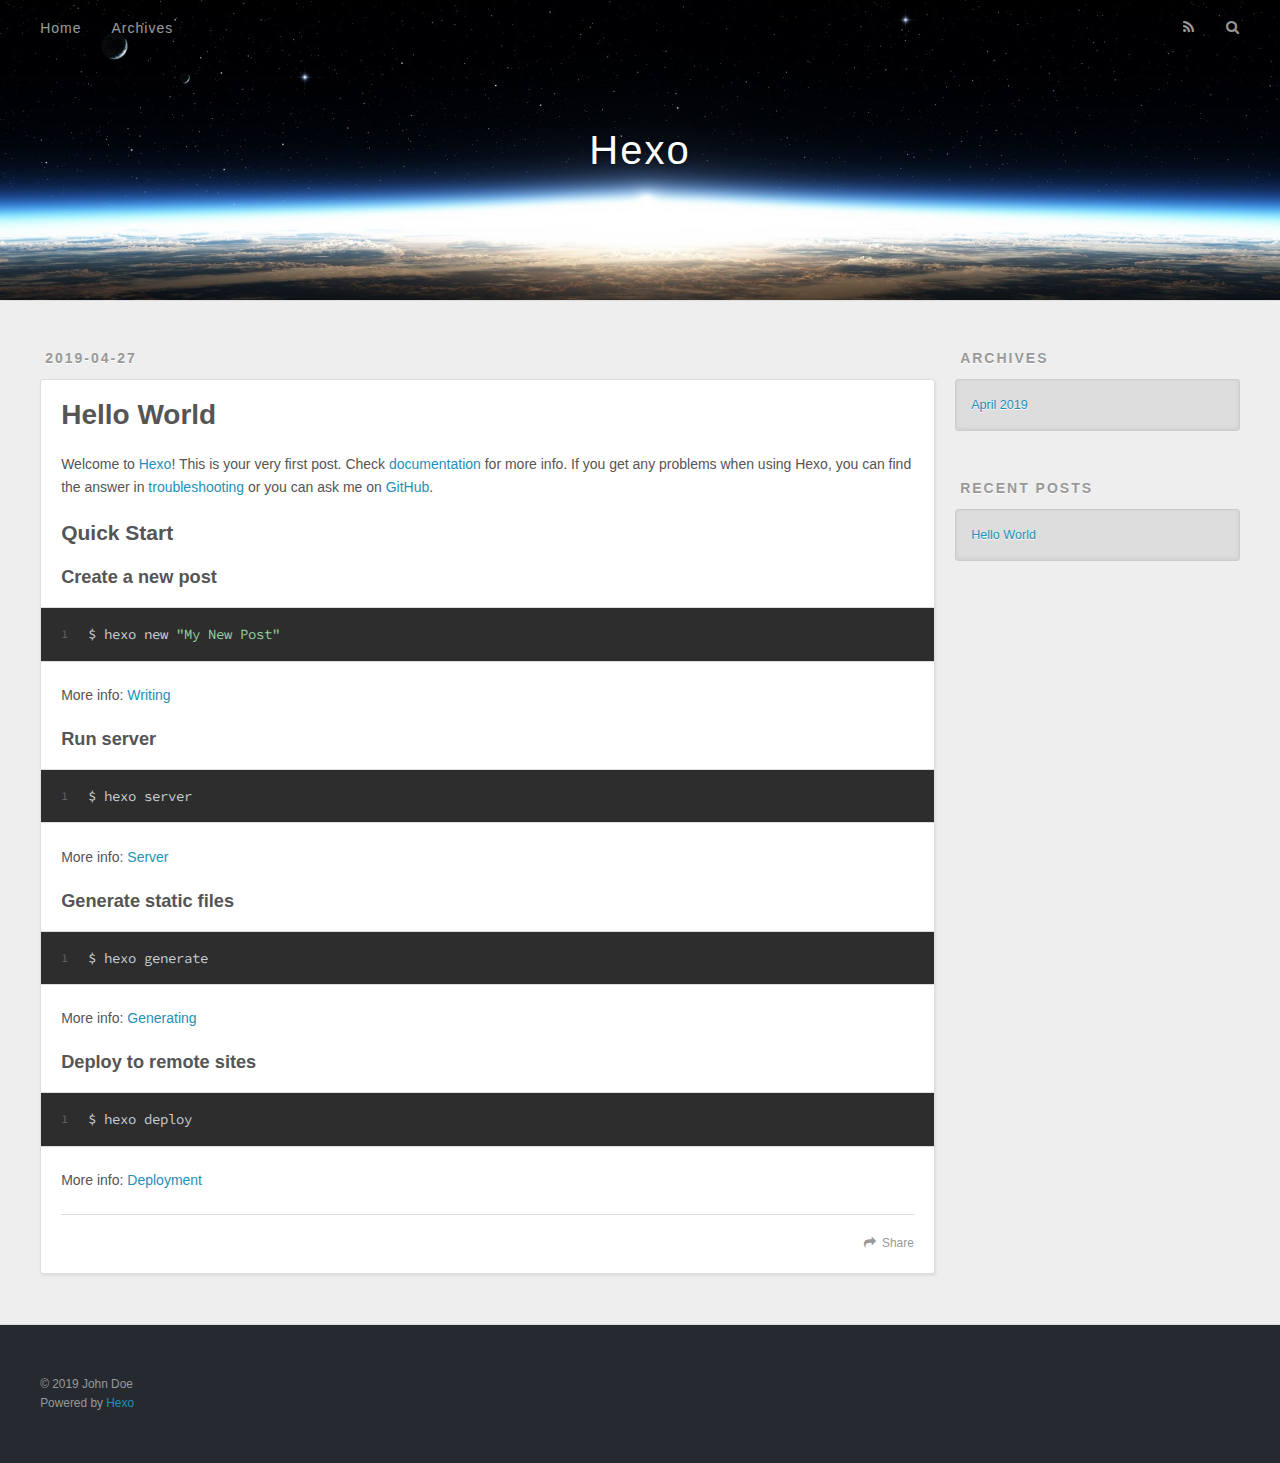
==== index.html @ 2e88bc1f "Site updated: 2019-04-27 20:18:04" ====
<!DOCTYPE html>
<html>
<head><meta name="generator" content="Hexo 3.8.0">
  <meta charset="utf-8">
  

  
  <title>Hexo</title>
  <meta name="viewport" content="width=device-width, initial-scale=1, maximum-scale=1">
  <meta property="og:type" content="website">
<meta property="og:title" content="Hexo">
<meta property="og:url" content="http://yoursite.com/index.html">
<meta property="og:site_name" content="Hexo">
<meta property="og:locale" content="default">
<meta name="twitter:card" content="summary">
<meta name="twitter:title" content="Hexo">
  
    <link rel="alternate" href="/atom.xml" title="Hexo" type="application/atom+xml">
  
  
    <link rel="icon" href="/favicon.png">
  
  
    <link href="//fonts.googleapis.com/css?family=Source+Code+Pro" rel="stylesheet" type="text/css">
  
  <link rel="stylesheet" href="/css/style.css">
</head>
</html>
<body>
  <div id="container">
    <div id="wrap">
      <header id="header">
  <div id="banner"></div>
  <div id="header-outer" class="outer">
    <div id="header-title" class="inner">
      <h1 id="logo-wrap">
        <a href="/" id="logo">Hexo</a>
      </h1>
      
    </div>
    <div id="header-inner" class="inner">
      <nav id="main-nav">
        <a id="main-nav-toggle" class="nav-icon"></a>
        
          <a class="main-nav-link" href="/">Home</a>
        
          <a class="main-nav-link" href="/archives">Archives</a>
        
      </nav>
      <nav id="sub-nav">
        
          <a id="nav-rss-link" class="nav-icon" href="/atom.xml" title="RSS Feed"></a>
        
        <a id="nav-search-btn" class="nav-icon" title="Search"></a>
      </nav>
      <div id="search-form-wrap">
        <form action="//google.com/search" method="get" accept-charset="UTF-8" class="search-form"><input type="search" name="q" class="search-form-input" placeholder="Search"><button type="submit" class="search-form-submit">&#xF002;</button><input type="hidden" name="sitesearch" value="http://yoursite.com"></form>
      </div>
    </div>
  </div>
</header>
      <div class="outer">
        <section id="main">
  
    <article id="post-hello-world" class="article article-type-post" itemscope itemprop="blogPost">
  <div class="article-meta">
    <a href="/2019/04/27/hello-world/" class="article-date">
  <time datetime="2019-04-27T12:04:28.739Z" itemprop="datePublished">2019-04-27</time>
</a>
    
  </div>
  <div class="article-inner">
    
    
      <header class="article-header">
        
  
    <h1 itemprop="name">
      <a class="article-title" href="/2019/04/27/hello-world/">Hello World</a>
    </h1>
  

      </header>
    
    <div class="article-entry" itemprop="articleBody">
      
        <p>Welcome to <a href="https://hexo.io/" target="_blank" rel="noopener">Hexo</a>! This is your very first post. Check <a href="https://hexo.io/docs/" target="_blank" rel="noopener">documentation</a> for more info. If you get any problems when using Hexo, you can find the answer in <a href="https://hexo.io/docs/troubleshooting.html" target="_blank" rel="noopener">troubleshooting</a> or you can ask me on <a href="https://github.com/hexojs/hexo/issues" target="_blank" rel="noopener">GitHub</a>.</p>
<h2 id="Quick-Start"><a href="#Quick-Start" class="headerlink" title="Quick Start"></a>Quick Start</h2><h3 id="Create-a-new-post"><a href="#Create-a-new-post" class="headerlink" title="Create a new post"></a>Create a new post</h3><figure class="highlight bash"><table><tr><td class="gutter"><pre><span class="line">1</span><br></pre></td><td class="code"><pre><span class="line">$ hexo new <span class="string">"My New Post"</span></span><br></pre></td></tr></table></figure>
<p>More info: <a href="https://hexo.io/docs/writing.html" target="_blank" rel="noopener">Writing</a></p>
<h3 id="Run-server"><a href="#Run-server" class="headerlink" title="Run server"></a>Run server</h3><figure class="highlight bash"><table><tr><td class="gutter"><pre><span class="line">1</span><br></pre></td><td class="code"><pre><span class="line">$ hexo server</span><br></pre></td></tr></table></figure>
<p>More info: <a href="https://hexo.io/docs/server.html" target="_blank" rel="noopener">Server</a></p>
<h3 id="Generate-static-files"><a href="#Generate-static-files" class="headerlink" title="Generate static files"></a>Generate static files</h3><figure class="highlight bash"><table><tr><td class="gutter"><pre><span class="line">1</span><br></pre></td><td class="code"><pre><span class="line">$ hexo generate</span><br></pre></td></tr></table></figure>
<p>More info: <a href="https://hexo.io/docs/generating.html" target="_blank" rel="noopener">Generating</a></p>
<h3 id="Deploy-to-remote-sites"><a href="#Deploy-to-remote-sites" class="headerlink" title="Deploy to remote sites"></a>Deploy to remote sites</h3><figure class="highlight bash"><table><tr><td class="gutter"><pre><span class="line">1</span><br></pre></td><td class="code"><pre><span class="line">$ hexo deploy</span><br></pre></td></tr></table></figure>
<p>More info: <a href="https://hexo.io/docs/deployment.html" target="_blank" rel="noopener">Deployment</a></p>

      
    </div>
    <footer class="article-footer">
      <a data-url="http://yoursite.com/2019/04/27/hello-world/" data-id="cjuzh0fea0000w1wby8n3nyfg" class="article-share-link">Share</a>
      
      
    </footer>
  </div>
  
</article>


  


</section>
        
          <aside id="sidebar">
  
    

  
    

  
    
  
    
  <div class="widget-wrap">
    <h3 class="widget-title">Archives</h3>
    <div class="widget">
      <ul class="archive-list"><li class="archive-list-item"><a class="archive-list-link" href="/archives/2019/04/">April 2019</a></li></ul>
    </div>
  </div>


  
    
  <div class="widget-wrap">
    <h3 class="widget-title">Recent Posts</h3>
    <div class="widget">
      <ul>
        
          <li>
            <a href="/2019/04/27/hello-world/">Hello World</a>
          </li>
        
      </ul>
    </div>
  </div>

  
</aside>
        
      </div>
      <footer id="footer">
  
  <div class="outer">
    <div id="footer-info" class="inner">
      &copy; 2019 John Doe<br>
      Powered by <a href="http://hexo.io/" target="_blank">Hexo</a>
    </div>
  </div>
</footer>
    </div>
    <nav id="mobile-nav">
  
    <a href="/" class="mobile-nav-link">Home</a>
  
    <a href="/archives" class="mobile-nav-link">Archives</a>
  
</nav>
    

<script src="//ajax.googleapis.com/ajax/libs/jquery/2.0.3/jquery.min.js"></script>


  <link rel="stylesheet" href="/fancybox/jquery.fancybox.css">
  <script src="/fancybox/jquery.fancybox.pack.js"></script>


<script src="/js/script.js"></script>



  </div>
</body>
</html>
---- css/style.css ----
body {
  width: 100%;
}
body:before,
body:after {
  content: "";
  display: table;
}
body:after {
  clear: both;
}
html,
body,
div,
span,
applet,
object,
iframe,
h1,
h2,
h3,
h4,
h5,
h6,
p,
blockquote,
pre,
a,
abbr,
acronym,
address,
big,
cite,
code,
del,
dfn,
em,
img,
ins,
kbd,
q,
s,
samp,
small,
strike,
strong,
sub,
sup,
tt,
var,
dl,
dt,
dd,
ol,
ul,
li,
fieldset,
form,
label,
legend,
table,
caption,
tbody,
tfoot,
thead,
tr,
th,
td {
  margin: 0;
  padding: 0;
  border: 0;
  outline: 0;
  font-weight: inherit;
  font-style: inherit;
  font-family: inherit;
  font-size: 100%;
  vertical-align: baseline;
}
body {
  line-height: 1;
  color: #000;
  background: #fff;
}
ol,
ul {
  list-style: none;
}
table {
  border-collapse: separate;
  border-spacing: 0;
  vertical-align: middle;
}
caption,
th,
td {
  text-align: left;
  font-weight: normal;
  vertical-align: middle;
}
a img {
  border: none;
}
input,
button {
  margin: 0;
  padding: 0;
}
input::-moz-focus-inner,
button::-moz-focus-inner {
  border: 0;
  padding: 0;
}
@font-face {
  font-family: FontAwesome;
  font-style: normal;
  font-weight: normal;
  src: url("fonts/fontawesome-webfont.eot?v=#4.0.3");
  src: url("fonts/fontawesome-webfont.eot?#iefix&v=#4.0.3") format("embedded-opentype"), url("fonts/fontawesome-webfont.woff?v=#4.0.3") format("woff"), url("fonts/fontawesome-webfont.ttf?v=#4.0.3") format("truetype"), url("fonts/fontawesome-webfont.svg#fontawesomeregular?v=#4.0.3") format("svg");
}
html,
body,
#container {
  height: 100%;
}
body {
  background: #eee;
  font: 14px -apple-system, BlinkMacSystemFont, "Segoe UI", "Roboto", "Oxygen", "Ubuntu", "Cantarell", "Fira Sans", "Droid Sans", "Helvetica Neue", sans-serif;
  -webkit-text-size-adjust: 100%;
}
.outer {
  max-width: 1220px;
  margin: 0 auto;
  padding: 0 20px;
}
.outer:before,
.outer:after {
  content: "";
  display: table;
}
.outer:after {
  clear: both;
}
.inner {
  display: inline;
  float: left;
  width: 98.33333333333333%;
  margin: 0 0.833333333333333%;
}
.left,
.alignleft {
  float: left;
}
.right,
.alignright {
  float: right;
}
.clear {
  clear: both;
}
#container {
  position: relative;
}
.mobile-nav-on {
  overflow: hidden;
}
#wrap {
  height: 100%;
  width: 100%;
  position: absolute;
  top: 0;
  left: 0;
  -webkit-transition: 0.2s ease-out;
  -moz-transition: 0.2s ease-out;
  -ms-transition: 0.2s ease-out;
  transition: 0.2s ease-out;
  z-index: 1;
  background: #eee;
}
.mobile-nav-on #wrap {
  left: 280px;
}
@media screen and (min-width: 768px) {
  #main {
    display: inline;
    float: left;
    width: 73.33333333333333%;
    margin: 0 0.833333333333333%;
  }
}
.article-date,
.article-category-link,
.archive-year,
.widget-title {
  text-decoration: none;
  text-transform: uppercase;
  letter-spacing: 2px;
  color: #999;
  margin-bottom: 1em;
  margin-left: 5px;
  line-height: 1em;
  text-shadow: 0 1px #fff;
  font-weight: bold;
}
.article-inner,
.archive-article-inner {
  background: #fff;
  -webkit-box-shadow: 1px 2px 3px #ddd;
  box-shadow: 1px 2px 3px #ddd;
  border: 1px solid #ddd;
  border-radius: 3px;
}
.article-entry h1,
.widget h1 {
  font-size: 2em;
}
.article-entry h2,
.widget h2 {
  font-size: 1.5em;
}
.article-entry h3,
.widget h3 {
  font-size: 1.3em;
}
.article-entry h4,
.widget h4 {
  font-size: 1.2em;
}
.article-entry h5,
.widget h5 {
  font-size: 1em;
}
.article-entry h6,
.widget h6 {
  font-size: 1em;
  color: #999;
}
.article-entry hr,
.widget hr {
  border: 1px dashed #ddd;
}
.article-entry strong,
.widget strong {
  font-weight: bold;
}
.article-entry em,
.widget em,
.article-entry cite,
.widget cite {
  font-style: italic;
}
.article-entry sup,
.widget sup,
.article-entry sub,
.widget sub {
  font-size: 0.75em;
  line-height: 0;
  position: relative;
  vertical-align: baseline;
}
.article-entry sup,
.widget sup {
  top: -0.5em;
}
.article-entry sub,
.widget sub {
  bottom: -0.2em;
}
.article-entry small,
.widget small {
  font-size: 0.85em;
}
.article-entry acronym,
.widget acronym,
.article-entry abbr,
.widget abbr {
  border-bottom: 1px dotted;
}
.article-entry ul,
.widget ul,
.article-entry ol,
.widget ol,
.article-entry dl,
.widget dl {
  margin: 0 20px;
  line-height: 1.6em;
}
.article-entry ul ul,
.widget ul ul,
.article-entry ol ul,
.widget ol ul,
.article-entry ul ol,
.widget ul ol,
.article-entry ol ol,
.widget ol ol {
  margin-top: 0;
  margin-bottom: 0;
}
.article-entry ul,
.widget ul {
  list-style: disc;
}
.article-entry ol,
.widget ol {
  list-style: decimal;
}
.article-entry dt,
.widget dt {
  font-weight: bold;
}
#header {
  height: 300px;
  position: relative;
  border-bottom: 1px solid #ddd;
}
#header:before,
#header:after {
  content: "";
  position: absolute;
  left: 0;
  right: 0;
  height: 40px;
}
#header:before {
  top: 0;
  background: -webkit-linear-gradient(rgba(0,0,0,0.2), transparent);
  background: -moz-linear-gradient(rgba(0,0,0,0.2), transparent);
  background: -ms-linear-gradient(rgba(0,0,0,0.2), transparent);
  background: linear-gradient(rgba(0,0,0,0.2), transparent);
}
#header:after {
  bottom: 0;
  background: -webkit-linear-gradient(transparent, rgba(0,0,0,0.2));
  background: -moz-linear-gradient(transparent, rgba(0,0,0,0.2));
  background: -ms-linear-gradient(transparent, rgba(0,0,0,0.2));
  background: linear-gradient(transparent, rgba(0,0,0,0.2));
}
#header-outer {
  height: 100%;
  position: relative;
}
#header-inner {
  position: relative;
  overflow: hidden;
}
#banner {
  position: absolute;
  top: 0;
  left: 0;
  width: 100%;
  height: 100%;
  background: url("images/banner.jpg") center #000;
  -webkit-background-size: cover;
  -moz-background-size: cover;
  background-size: cover;
  z-index: -1;
}
#header-title {
  text-align: center;
  height: 40px;
  position: absolute;
  top: 50%;
  left: 0;
  margin-top: -20px;
}
#logo,
#subtitle {
  text-decoration: none;
  color: #fff;
  font-weight: 300;
  text-shadow: 0 1px 4px rgba(0,0,0,0.3);
}
#logo {
  font-size: 40px;
  line-height: 40px;
  letter-spacing: 2px;
}
#subtitle {
  font-size: 16px;
  line-height: 16px;
  letter-spacing: 1px;
}
#subtitle-wrap {
  margin-top: 16px;
}
#main-nav {
  float: left;
  margin-left: -15px;
}
.nav-icon,
.main-nav-link {
  float: left;
  color: #fff;
  opacity: 0.6;
  text-decoration: none;
  text-shadow: 0 1px rgba(0,0,0,0.2);
  -webkit-transition: opacity 0.2s;
  -moz-transition: opacity 0.2s;
  -ms-transition: opacity 0.2s;
  transition: opacity 0.2s;
  display: block;
  padding: 20px 15px;
}
.nav-icon:hover,
.main-nav-link:hover {
  opacity: 1;
}
.nav-icon {
  font-family: FontAwesome;
  text-align: center;
  font-size: 14px;
  width: 14px;
  height: 14px;
  padding: 20px 15px;
  position: relative;
  cursor: pointer;
}
.main-nav-link {
  font-weight: 300;
  letter-spacing: 1px;
}
@media screen and (max-width: 479px) {
  .main-nav-link {
    display: none;
  }
}
#main-nav-toggle {
  display: none;
}
#main-nav-toggle:before {
  content: "\f0c9";
}
@media screen and (max-width: 479px) {
  #main-nav-toggle {
    display: block;
  }
}
#sub-nav {
  float: right;
  margin-right: -15px;
}
#nav-rss-link:before {
  content: "\f09e";
}
#nav-search-btn:before {
  content: "\f002";
}
#search-form-wrap {
  position: absolute;
  top: 15px;
  width: 150px;
  height: 30px;
  right: -150px;
  opacity: 0;
  -webkit-transition: 0.2s ease-out;
  -moz-transition: 0.2s ease-out;
  -ms-transition: 0.2s ease-out;
  transition: 0.2s ease-out;
}
#search-form-wrap.on {
  opacity: 1;
  right: 0;
}
@media screen and (max-width: 479px) {
  #search-form-wrap {
    width: 100%;
    right: -100%;
  }
}
.search-form {
  position: absolute;
  top: 0;
  left: 0;
  right: 0;
  background: #fff;
  padding: 5px 15px;
  border-radius: 15px;
  -webkit-box-shadow: 0 0 10px rgba(0,0,0,0.3);
  box-shadow: 0 0 10px rgba(0,0,0,0.3);
}
.search-form-input {
  border: none;
  background: none;
  color: #555;
  width: 100%;
  font: 13px -apple-system, BlinkMacSystemFont, "Segoe UI", "Roboto", "Oxygen", "Ubuntu", "Cantarell", "Fira Sans", "Droid Sans", "Helvetica Neue", sans-serif;
  outline: none;
}
.search-form-input::-webkit-search-results-decoration,
.search-form-input::-webkit-search-cancel-button {
  -webkit-appearance: none;
}
.search-form-submit {
  position: absolute;
  top: 50%;
  right: 10px;
  margin-top: -7px;
  font: 13px FontAwesome;
  border: none;
  background: none;
  color: #bbb;
  cursor: pointer;
}
.search-form-submit:hover,
.search-form-submit:focus {
  color: #777;
}
.article {
  margin: 50px 0;
}
.article-inner {
  overflow: hidden;
}
.article-meta:before,
.article-meta:after {
  content: "";
  display: table;
}
.article-meta:after {
  clear: both;
}
.article-date {
  float: left;
}
.article-category {
  float: left;
  line-height: 1em;
  color: #ccc;
  text-shadow: 0 1px #fff;
  margin-left: 8px;
}
.article-category:before {
  content: "\2022";
}
.article-category-link {
  margin: 0 12px 1em;
}
.article-header {
  padding: 20px 20px 0;
}
.article-title {
  text-decoration: none;
  font-size: 2em;
  font-weight: bold;
  color: #555;
  line-height: 1.1em;
  -webkit-transition: color 0.2s;
  -moz-transition: color 0.2s;
  -ms-transition: color 0.2s;
  transition: color 0.2s;
}
a.article-title:hover {
  color: #258fb8;
}
.article-entry {
  color: #555;
  padding: 0 20px;
}
.article-entry:before,
.article-entry:after {
  content: "";
  display: table;
}
.article-entry:after {
  clear: both;
}
.article-entry p,
.article-entry table {
  line-height: 1.6em;
  margin: 1.6em 0;
}
.article-entry h1,
.article-entry h2,
.article-entry h3,
.article-entry h4,
.article-entry h5,
.article-entry h6 {
  font-weight: bold;
}
.article-entry h1,
.article-entry h2,
.article-entry h3,
.article-entry h4,
.article-entry h5,
.article-entry h6 {
  line-height: 1.1em;
  margin: 1.1em 0;
}
.article-entry a {
  color: #258fb8;
  text-decoration: none;
}
.article-entry a:hover {
  text-decoration: underline;
}
.article-entry ul,
.article-entry ol,
.article-entry dl {
  margin-top: 1.6em;
  margin-bottom: 1.6em;
}
.article-entry img,
.article-entry video {
  max-width: 100%;
  height: auto;
  display: block;
  margin: auto;
}
.article-entry iframe {
  border: none;
}
.article-entry table {
  width: 100%;
  border-collapse: collapse;
  border-spacing: 0;
}
.article-entry th {
  font-weight: bold;
  border-bottom: 3px solid #ddd;
  padding-bottom: 0.5em;
}
.article-entry td {
  border-bottom: 1px solid #ddd;
  padding: 10px 0;
}
.article-entry blockquote {
  font-family: Georgia, "Times New Roman", serif;
  font-size: 1.4em;
  margin: 1.6em 20px;
  text-align: center;
}
.article-entry blockquote footer {
  font-size: 14px;
  margin: 1.6em 0;
  font-family: -apple-system, BlinkMacSystemFont, "Segoe UI", "Roboto", "Oxygen", "Ubuntu", "Cantarell", "Fira Sans", "Droid Sans", "Helvetica Neue", sans-serif;
}
.article-entry blockquote footer cite:before {
  content: "—";
  padding: 0 0.5em;
}
.article-entry .pullquote {
  text-align: left;
  width: 45%;
  margin: 0;
}
.article-entry .pullquote.left {
  margin-left: 0.5em;
  margin-right: 1em;
}
.article-entry .pullquote.right {
  margin-right: 0.5em;
  margin-left: 1em;
}
.article-entry .caption {
  color: #999;
  display: block;
  font-size: 0.9em;
  margin-top: 0.5em;
  position: relative;
  text-align: center;
}
.article-entry .video-container {
  position: relative;
  padding-top: 56.25%;
  height: 0;
  overflow: hidden;
}
.article-entry .video-container iframe,
.article-entry .video-container object,
.article-entry .video-container embed {
  position: absolute;
  top: 0;
  left: 0;
  width: 100%;
  height: 100%;
  margin-top: 0;
}
.article-more-link a {
  display: inline-block;
  line-height: 1em;
  padding: 6px 15px;
  border-radius: 15px;
  background: #eee;
  color: #999;
  text-shadow: 0 1px #fff;
  text-decoration: none;
}
.article-more-link a:hover {
  background: #258fb8;
  color: #fff;
  text-decoration: none;
  text-shadow: 0 1px #1e7293;
}
.article-footer {
  font-size: 0.85em;
  line-height: 1.6em;
  border-top: 1px solid #ddd;
  padding-top: 1.6em;
  margin: 0 20px 20px;
}
.article-footer:before,
.article-footer:after {
  content: "";
  display: table;
}
.article-footer:after {
  clear: both;
}
.article-footer a {
  color: #999;
  text-decoration: none;
}
.article-footer a:hover {
  color: #555;
}
.article-tag-list-item {
  float: left;
  margin-right: 10px;
}
.article-tag-list-link:before {
  content: "#";
}
.article-comment-link {
  float: right;
}
.article-comment-link:before {
  content: "\f075";
  font-family: FontAwesome;
  padding-right: 8px;
}
.article-share-link {
  cursor: pointer;
  float: right;
  margin-left: 20px;
}
.article-share-link:before {
  content: "\f064";
  font-family: FontAwesome;
  padding-right: 6px;
}
#article-nav {
  position: relative;
}
#article-nav:before,
#article-nav:after {
  content: "";
  display: table;
}
#article-nav:after {
  clear: both;
}
@media screen and (min-width: 768px) {
  #article-nav {
    margin: 50px 0;
  }
  #article-nav:before {
    width: 8px;
    height: 8px;
    position: absolute;
    top: 50%;
    left: 50%;
    margin-top: -4px;
    margin-left: -4px;
    content: "";
    border-radius: 50%;
    background: #ddd;
    -webkit-box-shadow: 0 1px 2px #fff;
    box-shadow: 0 1px 2px #fff;
  }
}
.article-nav-link-wrap {
  text-decoration: none;
  text-shadow: 0 1px #fff;
  color: #999;
  -webkit-box-sizing: border-box;
  -moz-box-sizing: border-box;
  box-sizing: border-box;
  margin-top: 50px;
  text-align: center;
  display: block;
}
.article-nav-link-wrap:hover {
  color: #555;
}
@media screen and (min-width: 768px) {
  .article-nav-link-wrap {
    width: 50%;
    margin-top: 0;
  }
}
@media screen and (min-width: 768px) {
  #article-nav-newer {
    float: left;
    text-align: right;
    padding-right: 20px;
  }
}
@media screen and (min-width: 768px) {
  #article-nav-older {
    float: right;
    text-align: left;
    padding-left: 20px;
  }
}
.article-nav-caption {
  text-transform: uppercase;
  letter-spacing: 2px;
  color: #ddd;
  line-height: 1em;
  font-weight: bold;
}
#article-nav-newer .article-nav-caption {
  margin-right: -2px;
}
.article-nav-title {
  font-size: 0.85em;
  line-height: 1.6em;
  margin-top: 0.5em;
}
.article-share-box {
  position: absolute;
  display: none;
  background: #fff;
  -webkit-box-shadow: 1px 2px 10px rgba(0,0,0,0.2);
  box-shadow: 1px 2px 10px rgba(0,0,0,0.2);
  border-radius: 3px;
  margin-left: -145px;
  overflow: hidden;
  z-index: 1;
}
.article-share-box.on {
  display: block;
}
.article-share-input {
  width: 100%;
  background: none;
  -webkit-box-sizing: border-box;
  -moz-box-sizing: border-box;
  box-sizing: border-box;
  font: 14px -apple-system, BlinkMacSystemFont, "Segoe UI", "Roboto", "Oxygen", "Ubuntu", "Cantarell", "Fira Sans", "Droid Sans", "Helvetica Neue", sans-serif;
  padding: 0 15px;
  color: #555;
  outline: none;
  border: 1px solid #ddd;
  border-radius: 3px 3px 0 0;
  height: 36px;
  line-height: 36px;
}
.article-share-links {
  background: #eee;
}
.article-share-links:before,
.article-share-links:after {
  content: "";
  display: table;
}
.article-share-links:after {
  clear: both;
}
.article-share-twitter,
.article-share-facebook,
.article-share-pinterest,
.article-share-google {
  width: 50px;
  height: 36px;
  display: block;
  float: left;
  position: relative;
  color: #999;
  text-shadow: 0 1px #fff;
}
.article-share-twitter:before,
.article-share-facebook:before,
.article-share-pinterest:before,
.article-share-google:before {
  font-size: 20px;
  font-family: FontAwesome;
  width: 20px;
  height: 20px;
  position: absolute;
  top: 50%;
  left: 50%;
  margin-top: -10px;
  margin-left: -10px;
  text-align: center;
}
.article-share-twitter:hover,
.article-share-facebook:hover,
.article-share-pinterest:hover,
.article-share-google:hover {
  color: #fff;
}
.article-share-twitter:before {
  content: "\f099";
}
.article-share-twitter:hover {
  background: #00aced;
  text-shadow: 0 1px #008abe;
}
.article-share-facebook:before {
  content: "\f09a";
}
.article-share-facebook:hover {
  background: #3b5998;
  text-shadow: 0 1px #2f477a;
}
.article-share-pinterest:before {
  content: "\f0d2";
}
.article-share-pinterest:hover {
  background: #cb2027;
  text-shadow: 0 1px #a21a1f;
}
.article-share-google:before {
  content: "\f0d5";
}
.article-share-google:hover {
  background: #dd4b39;
  text-shadow: 0 1px #be3221;
}
.article-gallery {
  background: #000;
  position: relative;
}
.article-gallery-photos {
  position: relative;
  overflow: hidden;
}
.article-gallery-img {
  display: none;
  max-width: 100%;
}
.article-gallery-img:first-child {
  display: block;
}
.article-gallery-img.loaded {
  position: absolute;
  display: block;
}
.article-gallery-img img {
  display: block;
  max-width: 100%;
  margin: 0 auto;
}
#comments {
  background: #fff;
  -webkit-box-shadow: 1px 2px 3px #ddd;
  box-shadow: 1px 2px 3px #ddd;
  padding: 20px;
  border: 1px solid #ddd;
  border-radius: 3px;
  margin: 50px 0;
}
#comments a {
  color: #258fb8;
}
.archives-wrap {
  margin: 50px 0;
}
.archives:before,
.archives:after {
  content: "";
  display: table;
}
.archives:after {
  clear: both;
}
.archive-year-wrap {
  margin-bottom: 1em;
}
.archives {
  -webkit-column-gap: 10px;
  -moz-column-gap: 10px;
  column-gap: 10px;
}
@media screen and (min-width: 480px) and (max-width: 767px) {
  .archives {
    -webkit-column-count: 2;
    -moz-column-count: 2;
    column-count: 2;
  }
}
@media screen and (min-width: 768px) {
  .archives {
    -webkit-column-count: 3;
    -moz-column-count: 3;
    column-count: 3;
  }
}
.archive-article {
  -webkit-column-break-inside: avoid;
  page-break-inside: avoid;
  overflow: hidden;
  break-inside: avoid-column;
}
.archive-article-inner {
  padding: 10px;
  margin-bottom: 15px;
}
.archive-article-title {
  text-decoration: none;
  font-weight: bold;
  color: #555;
  -webkit-transition: color 0.2s;
  -moz-transition: color 0.2s;
  -ms-transition: color 0.2s;
  transition: color 0.2s;
  line-height: 1.6em;
}
.archive-article-title:hover {
  color: #258fb8;
}
.archive-article-footer {
  margin-top: 1em;
}
.archive-article-date {
  color: #999;
  text-decoration: none;
  font-size: 0.85em;
  line-height: 1em;
  margin-bottom: 0.5em;
  display: block;
}
#page-nav {
  margin: 50px auto;
  background: #fff;
  -webkit-box-shadow: 1px 2px 3px #ddd;
  box-shadow: 1px 2px 3px #ddd;
  border: 1px solid #ddd;
  border-radius: 3px;
  text-align: center;
  color: #999;
  overflow: hidden;
}
#page-nav:before,
#page-nav:after {
  content: "";
  display: table;
}
#page-nav:after {
  clear: both;
}
#page-nav a,
#page-nav span {
  padding: 10px 20px;
  line-height: 1;
  height: 2ex;
}
#page-nav a {
  color: #999;
  text-decoration: none;
}
#page-nav a:hover {
  background: #999;
  color: #fff;
}
#page-nav .prev {
  float: left;
}
#page-nav .next {
  float: right;
}
#page-nav .page-number {
  display: inline-block;
}
@media screen and (max-width: 479px) {
  #page-nav .page-number {
    display: none;
  }
}
#page-nav .current {
  color: #555;
  font-weight: bold;
}
#page-nav .space {
  color: #ddd;
}
#footer {
  background: #262a30;
  padding: 50px 0;
  border-top: 1px solid #ddd;
  color: #999;
}
#footer a {
  color: #258fb8;
  text-decoration: none;
}
#footer a:hover {
  text-decoration: underline;
}
#footer-info {
  line-height: 1.6em;
  font-size: 0.85em;
}
.article-entry pre,
.article-entry .highlight {
  background: #2d2d2d;
  margin: 0 -20px;
  padding: 15px 20px;
  border-style: solid;
  border-color: #ddd;
  border-width: 1px 0;
  overflow: auto;
  color: #ccc;
  line-height: 22.400000000000002px;
}
.article-entry .highlight .gutter pre,
.article-entry .gist .gist-file .gist-data .line-numbers {
  color: #666;
  font-size: 0.85em;
}
.article-entry pre,
.article-entry code {
  font-family: "Source Code Pro", Consolas, Monaco, Menlo, Consolas, monospace;
}
.article-entry code {
  background: #eee;
  text-shadow: 0 1px #fff;
  padding: 0 0.3em;
}
.article-entry pre code {
  background: none;
  text-shadow: none;
  padding: 0;
}
.article-entry .highlight pre {
  border: none;
  margin: 0;
  padding: 0;
}
.article-entry .highlight table {
  margin: 0;
  width: auto;
}
.article-entry .highlight td {
  border: none;
  padding: 0;
}
.article-entry .highlight figcaption {
  font-size: 0.85em;
  color: #999;
  line-height: 1em;
  margin-bottom: 1em;
}
.article-entry .highlight figcaption:before,
.article-entry .highlight figcaption:after {
  content: "";
  display: table;
}
.article-entry .highlight figcaption:after {
  clear: both;
}
.article-entry .highlight figcaption a {
  float: right;
}
.article-entry .highlight .gutter pre {
  text-align: right;
  padding-right: 20px;
}
.article-entry .highlight .line {
  height: 22.400000000000002px;
}
.article-entry .highlight .line.marked {
  background: #515151;
}
.article-entry .gist {
  margin: 0 -20px;
  border-style: solid;
  border-color: #ddd;
  border-width: 1px 0;
  background: #2d2d2d;
  padding: 15px 20px 15px 0;
}
.article-entry .gist .gist-file {
  border: none;
  font-family: "Source Code Pro", Consolas, Monaco, Menlo, Consolas, monospace;
  margin: 0;
}
.article-entry .gist .gist-file .gist-data {
  background: none;
  border: none;
}
.article-entry .gist .gist-file .gist-data .line-numbers {
  background: none;
  border: none;
  padding: 0 20px 0 0;
}
.article-entry .gist .gist-file .gist-data .line-data {
  padding: 0 !important;
}
.article-entry .gist .gist-file .highlight {
  margin: 0;
  padding: 0;
  border: none;
}
.article-entry .gist .gist-file .gist-meta {
  background: #2d2d2d;
  color: #999;
  font: 0.85em -apple-system, BlinkMacSystemFont, "Segoe UI", "Roboto", "Oxygen", "Ubuntu", "Cantarell", "Fira Sans", "Droid Sans", "Helvetica Neue", sans-serif;
  text-shadow: 0 0;
  padding: 0;
  margin-top: 1em;
  margin-left: 20px;
}
.article-entry .gist .gist-file .gist-meta a {
  color: #258fb8;
  font-weight: normal;
}
.article-entry .gist .gist-file .gist-meta a:hover {
  text-decoration: underline;
}
pre .comment,
pre .title {
  color: #999;
}
pre .variable,
pre .attribute,
pre .tag,
pre .regexp,
pre .ruby .constant,
pre .xml .tag .title,
pre .xml .pi,
pre .xml .doctype,
pre .html .doctype,
pre .css .id,
pre .css .class,
pre .css .pseudo {
  color: #f2777a;
}
pre .number,
pre .preprocessor,
pre .built_in,
pre .literal,
pre .params,
pre .constant {
  color: #f99157;
}
pre .class,
pre .ruby .class .title,
pre .css .rules .attribute {
  color: #9c9;
}
pre .string,
pre .value,
pre .inheritance,
pre .header,
pre .ruby .symbol,
pre .xml .cdata {
  color: #9c9;
}
pre .css .hexcolor {
  color: #6cc;
}
pre .function,
pre .python .decorator,
pre .python .title,
pre .ruby .function .title,
pre .ruby .title .keyword,
pre .perl .sub,
pre .javascript .title,
pre .coffeescript .title {
  color: #69c;
}
pre .keyword,
pre .javascript .function {
  color: #c9c;
}
@media screen and (max-width: 479px) {
  #mobile-nav {
    position: absolute;
    top: 0;
    left: 0;
    width: 280px;
    height: 100%;
    background: #191919;
    border-right: 1px solid #fff;
  }
}
@media screen and (max-width: 479px) {
  .mobile-nav-link {
    display: block;
    color: #999;
    text-decoration: none;
    padding: 15px 20px;
    font-weight: bold;
  }
  .mobile-nav-link:hover {
    color: #fff;
  }
}
@media screen and (min-width: 768px) {
  #sidebar {
    display: inline;
    float: left;
    width: 23.333333333333332%;
    margin: 0 0.833333333333333%;
  }
}
.widget-wrap {
  margin: 50px 0;
}
.widget {
  color: #777;
  text-shadow: 0 1px #fff;
  background: #ddd;
  -webkit-box-shadow: 0 -1px 4px #ccc inset;
  box-shadow: 0 -1px 4px #ccc inset;
  border: 1px solid #ccc;
  padding: 15px;
  border-radius: 3px;
}
.widget a {
  color: #258fb8;
  text-decoration: none;
}
.widget a:hover {
  text-decoration: underline;
}
.widget ul ul,
.widget ol ul,
.widget dl ul,
.widget ul ol,
.widget ol ol,
.widget dl ol,
.widget ul dl,
.widget ol dl,
.widget dl dl {
  margin-left: 15px;
  list-style: disc;
}
.widget {
  line-height: 1.6em;
  word-wrap: break-word;
  font-size: 0.9em;
}
.widget ul,
.widget ol {
  list-style: none;
  margin: 0;
}
.widget ul ul,
.widget ol ul,
.widget ul ol,
.widget ol ol {
  margin: 0 20px;
}
.widget ul ul,
.widget ol ul {
  list-style: disc;
}
.widget ul ol,
.widget ol ol {
  list-style: decimal;
}
.category-list-count,
.tag-list-count,
.archive-list-count {
  padding-left: 5px;
  color: #999;
  font-size: 0.85em;
}
.category-list-count:before,
.tag-list-count:before,
.archive-list-count:before {
  content: "(";
}
.category-list-count:after,
.tag-list-count:after,
.archive-list-count:after {
  content: ")";
}
.tagcloud a {
  margin-right: 5px;
  display: inline-block;
}
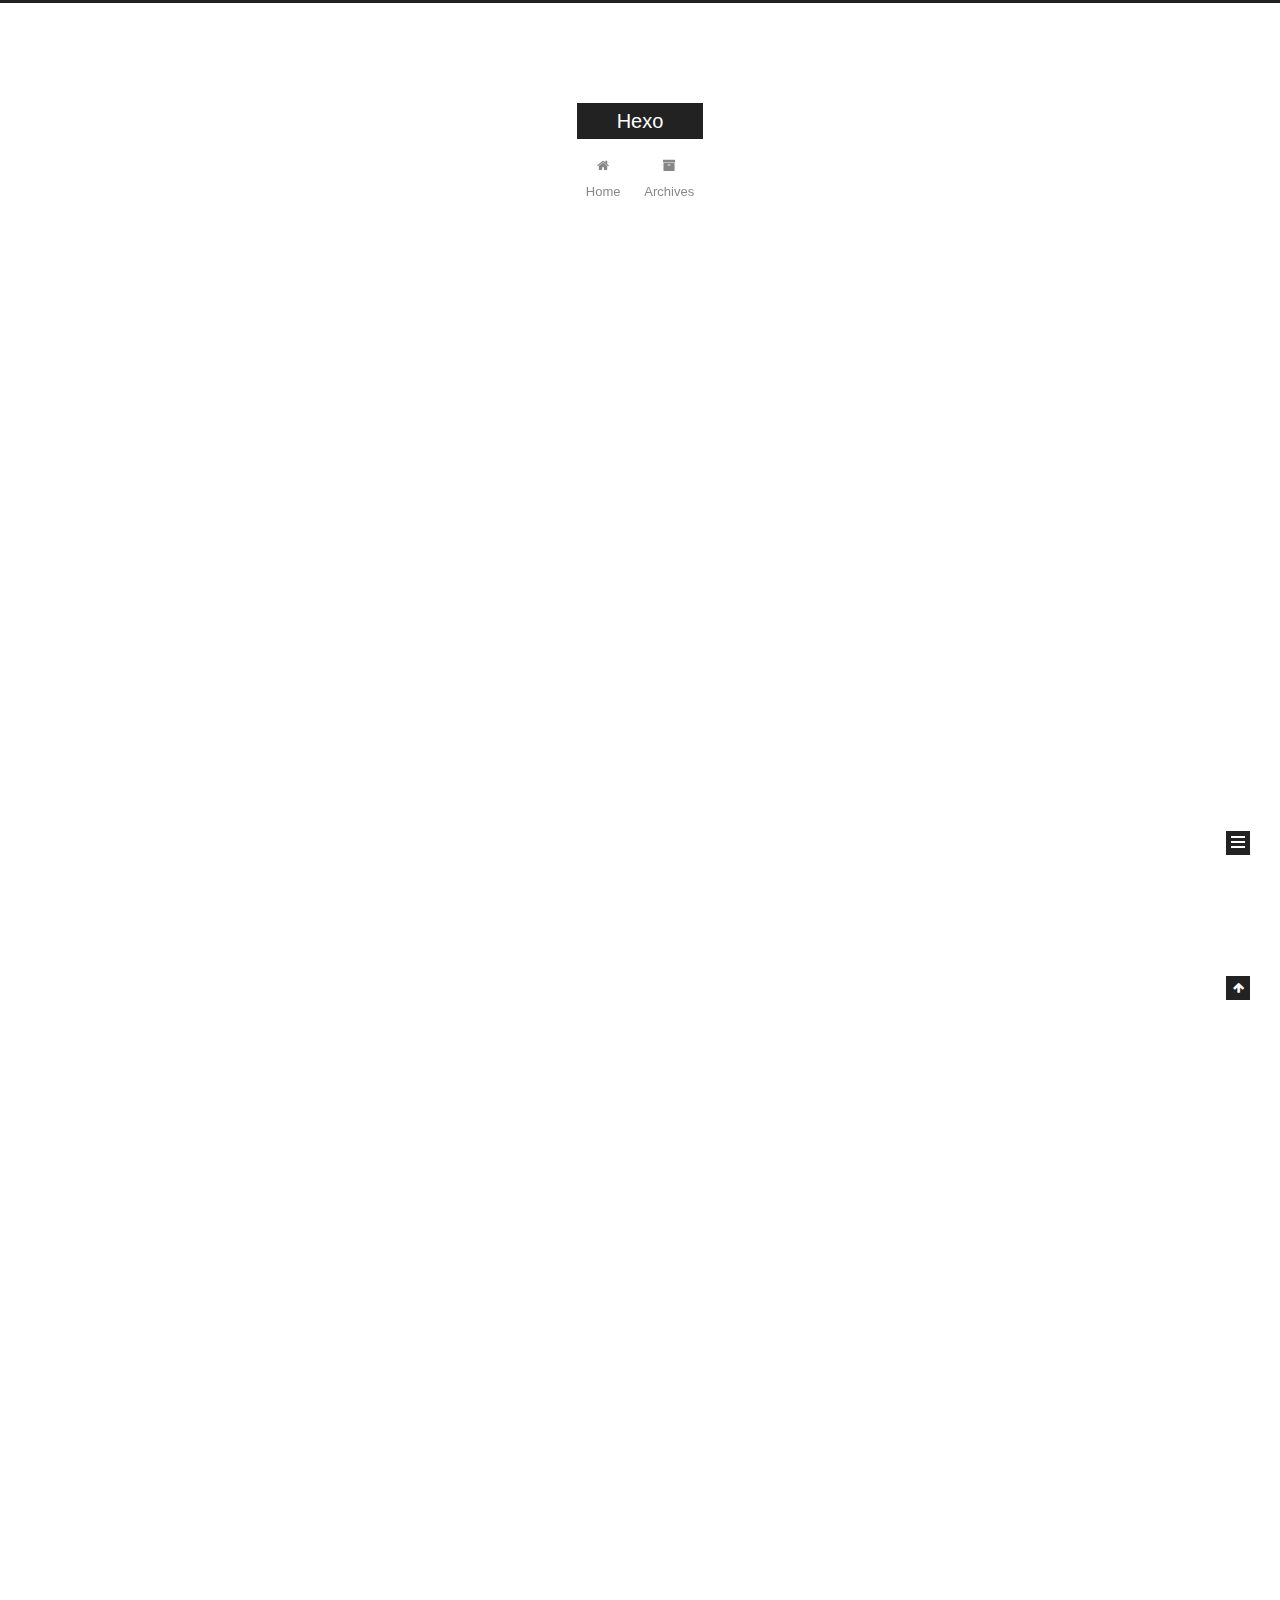
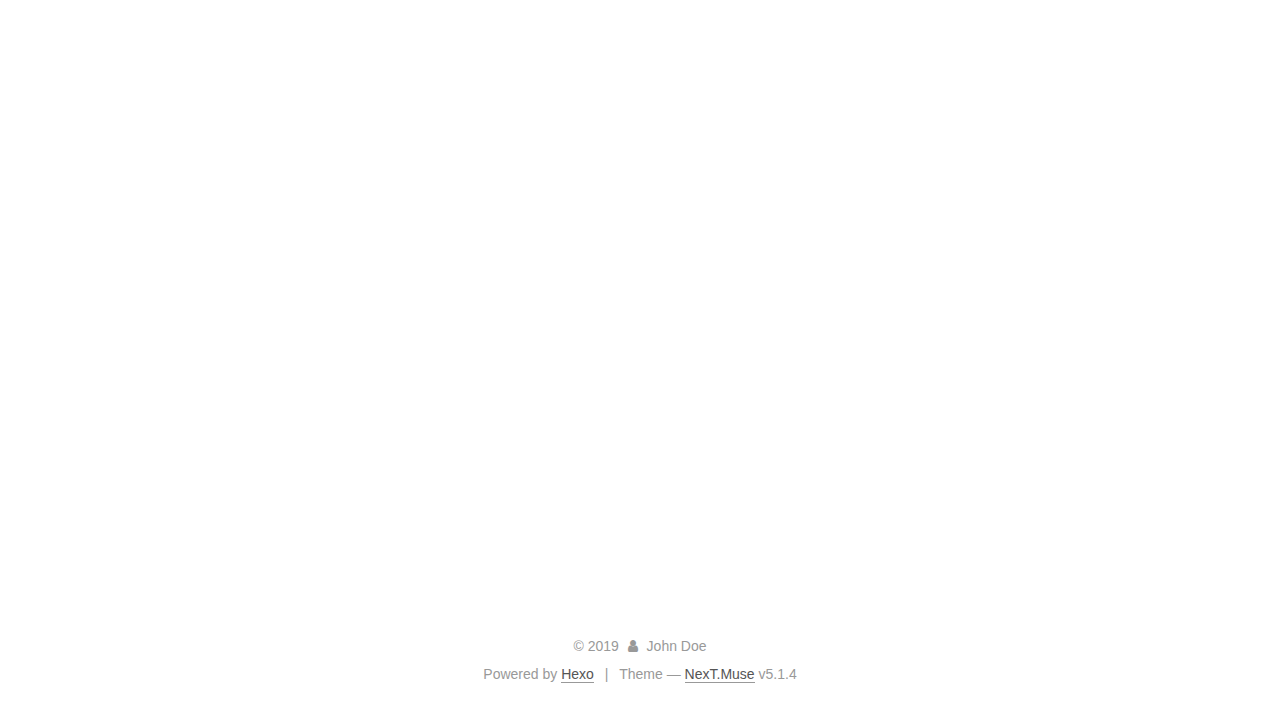
==== commit a193c3af: "Site updated: 2019-04-27 21:46:40" ====
--- a/index.html
+++ b/index.html
@@ -1,90 +1,438 @@
 <!DOCTYPE html>
-<html>
+
+
+
+  
+
+
+<html class="theme-next muse use-motion" lang>
 <head><meta name="generator" content="Hexo 3.8.0">
-  <meta charset="utf-8">
-  
-
-  
-  <title>Hexo</title>
-  <meta name="viewport" content="width=device-width, initial-scale=1, maximum-scale=1">
-  <meta property="og:type" content="website">
+  <meta charset="UTF-8">
+<meta http-equiv="X-UA-Compatible" content="IE=edge">
+<meta name="viewport" content="width=device-width, initial-scale=1, maximum-scale=1">
+<meta name="theme-color" content="#222">
+
+
+
+
+
+
+
+
+
+<meta http-equiv="Cache-Control" content="no-transform">
+<meta http-equiv="Cache-Control" content="no-siteapp">
+
+
+
+
+
+
+
+
+
+
+
+
+
+
+
+
+  
+  
+  <link href="/lib/fancybox/source/jquery.fancybox.css?v=2.1.5" rel="stylesheet" type="text/css">
+
+
+
+
+
+
+
+<link href="/lib/font-awesome/css/font-awesome.min.css?v=4.6.2" rel="stylesheet" type="text/css">
+
+<link href="/css/main.css?v=5.1.4" rel="stylesheet" type="text/css">
+
+
+  <link rel="apple-touch-icon" sizes="180x180" href="/images/apple-touch-icon-next.png?v=5.1.4">
+
+
+  <link rel="icon" type="image/png" sizes="32x32" href="/images/favicon-32x32-next.png?v=5.1.4">
+
+
+  <link rel="icon" type="image/png" sizes="16x16" href="/images/favicon-16x16-next.png?v=5.1.4">
+
+
+  <link rel="mask-icon" href="/images/logo.svg?v=5.1.4" color="#222">
+
+
+
+
+
+  <meta name="keywords" content="Hexo, NexT">
+
+
+
+
+
+
+
+
+
+
+<meta property="og:type" content="website">
 <meta property="og:title" content="Hexo">
 <meta property="og:url" content="http://yoursite.com/index.html">
 <meta property="og:site_name" content="Hexo">
 <meta property="og:locale" content="default">
 <meta name="twitter:card" content="summary">
 <meta name="twitter:title" content="Hexo">
-  
-    <link rel="alternate" href="/atom.xml" title="Hexo" type="application/atom+xml">
-  
-  
-    <link rel="icon" href="/favicon.png">
-  
-  
-    <link href="//fonts.googleapis.com/css?family=Source+Code+Pro" rel="stylesheet" type="text/css">
-  
-  <link rel="stylesheet" href="/css/style.css">
+
+
+
+<script type="text/javascript" id="hexo.configurations">
+  var NexT = window.NexT || {};
+  var CONFIG = {
+    root: '/',
+    scheme: 'Muse',
+    version: '5.1.4',
+    sidebar: {"position":"left","display":"post","offset":12,"b2t":false,"scrollpercent":false,"onmobile":false},
+    fancybox: true,
+    tabs: true,
+    motion: {"enable":true,"async":false,"transition":{"post_block":"fadeIn","post_header":"slideDownIn","post_body":"slideDownIn","coll_header":"slideLeftIn","sidebar":"slideUpIn"}},
+    duoshuo: {
+      userId: '0',
+      author: 'Author'
+    },
+    algolia: {
+      applicationID: '',
+      apiKey: '',
+      indexName: '',
+      hits: {"per_page":10},
+      labels: {"input_placeholder":"Search for Posts","hits_empty":"We didn't find any results for the search: ${query}","hits_stats":"${hits} results found in ${time} ms"}
+    }
+  };
+</script>
+
+
+
+  <link rel="canonical" href="http://yoursite.com/">
+
+
+
+
+
+  <title>Hexo</title>
+  
+
+
+
+
+
+
+
+
 </head>
-</html>
-<body>
-  <div id="container">
-    <div id="wrap">
-      <header id="header">
-  <div id="banner"></div>
-  <div id="header-outer" class="outer">
-    <div id="header-title" class="inner">
-      <h1 id="logo-wrap">
-        <a href="/" id="logo">Hexo</a>
-      </h1>
-      
+
+<body itemscope itemtype="http://schema.org/WebPage" lang="default">
+
+  
+  
+    
+  
+
+  <div class="container sidebar-position-left 
+  page-home">
+    <div class="headband"></div>
+
+    <header id="header" class="header" itemscope itemtype="http://schema.org/WPHeader">
+      <div class="header-inner"><div class="site-brand-wrapper">
+  <div class="site-meta ">
+    
+
+    <div class="custom-logo-site-title">
+      <a href="/" class="brand" rel="start">
+        <span class="logo-line-before"><i></i></span>
+        <span class="site-title">Hexo</span>
+        <span class="logo-line-after"><i></i></span>
+      </a>
     </div>
-    <div id="header-inner" class="inner">
-      <nav id="main-nav">
-        <a id="main-nav-toggle" class="nav-icon"></a>
-        
-          <a class="main-nav-link" href="/">Home</a>
-        
-          <a class="main-nav-link" href="/archives">Archives</a>
-        
-      </nav>
-      <nav id="sub-nav">
-        
-          <a id="nav-rss-link" class="nav-icon" href="/atom.xml" title="RSS Feed"></a>
-        
-        <a id="nav-search-btn" class="nav-icon" title="Search"></a>
-      </nav>
-      <div id="search-form-wrap">
-        <form action="//google.com/search" method="get" accept-charset="UTF-8" class="search-form"><input type="search" name="q" class="search-form-input" placeholder="Search"><button type="submit" class="search-form-submit">&#xF002;</button><input type="hidden" name="sitesearch" value="http://yoursite.com"></form>
-      </div>
+      
+        <p class="site-subtitle"></p>
+      
+  </div>
+
+  <div class="site-nav-toggle">
+    <button>
+      <span class="btn-bar"></span>
+      <span class="btn-bar"></span>
+      <span class="btn-bar"></span>
+    </button>
+  </div>
+</div>
+
+<nav class="site-nav">
+  
+
+  
+    <ul id="menu" class="menu">
+      
+        
+        <li class="menu-item menu-item-home">
+          <a href="/" rel="section">
+            
+              <i class="menu-item-icon fa fa-fw fa-home"></i> <br>
+            
+            Home
+          </a>
+        </li>
+      
+        
+        <li class="menu-item menu-item-archives">
+          <a href="/archives/" rel="section">
+            
+              <i class="menu-item-icon fa fa-fw fa-archive"></i> <br>
+            
+            Archives
+          </a>
+        </li>
+      
+
+      
+    </ul>
+  
+
+  
+</nav>
+
+
+
+ </div>
+    </header>
+
+    <main id="main" class="main">
+      <div class="main-inner">
+        <div class="content-wrap">
+          <div id="content" class="content">
+            
+  <section id="posts" class="posts-expand">
+    
+      
+
+  
+
+  
+  
+  
+
+  <article class="post post-type-normal" itemscope itemtype="http://schema.org/Article">
+  
+  
+  
+  <div class="post-block">
+    <link itemprop="mainEntityOfPage" href="http://yoursite.com/2019/04/27/博客声明/">
+
+    <span hidden itemprop="author" itemscope itemtype="http://schema.org/Person">
+      <meta itemprop="name" content="John Doe">
+      <meta itemprop="description" content>
+      <meta itemprop="image" content="/images/avatar.gif">
+    </span>
+
+    <span hidden itemprop="publisher" itemscope itemtype="http://schema.org/Organization">
+      <meta itemprop="name" content="Hexo">
+    </span>
+
+    
+      <header class="post-header">
+
+        
+        
+          <h1 class="post-title" itemprop="name headline">
+                
+                <a class="post-title-link" href="/2019/04/27/博客声明/" itemprop="url">Untitled</a></h1>
+        
+
+        <div class="post-meta">
+          <span class="post-time">
+            
+              <span class="post-meta-item-icon">
+                <i class="fa fa-calendar-o"></i>
+              </span>
+              
+                <span class="post-meta-item-text">Posted on</span>
+              
+              <time title="Post created" itemprop="dateCreated datePublished" datetime="2019-04-27T21:40:02+08:00">
+                2019-04-27
+              </time>
+            
+
+            
+
+            
+          </span>
+
+          
+
+          
+            
+          
+
+          
+          
+
+          
+
+          
+
+          
+
+        </div>
+      </header>
+    
+
+    
+    
+    
+    <div class="post-body" itemprop="articleBody">
+
+      
+      
+
+      
+        
+          
+            <hr>
+<p>声明：写博客，不为涨粉！不求V转！如果你能看到我的文章，并对你又帮助，我很高兴！如果内容由错误的地方也欢迎指正！我也在学习中……</p>
+<hr>
+<p>内容主要会从一下几个方面去更新</p>
+<p>1.iOS 基础知识</p>
+<p>2.iOS底层原理</p>
+<p>3.性能优化</p>
+<p>4.架构设计</p>
+<p>5.源码解析</p>
+<p>6.面试题目讲解</p>
+<p>7.数据结构与算法</p>
+<p>8.技术管理心得</p>
+<p>9.生活心得</p>
+
+          
+        
+      
     </div>
+    
+    
+    
+
+    
+
+    
+
+    
+
+    <footer class="post-footer">
+      
+
+      
+
+      
+
+      
+      
+        <div class="post-eof"></div>
+      
+    </footer>
   </div>
-</header>
-      <div class="outer">
-        <section id="main">
-  
-    <article id="post-hello-world" class="article article-type-post" itemscope itemprop="blogPost">
-  <div class="article-meta">
-    <a href="/2019/04/27/hello-world/" class="article-date">
-  <time datetime="2019-04-27T12:04:28.739Z" itemprop="datePublished">2019-04-27</time>
-</a>
-    
-  </div>
-  <div class="article-inner">
-    
-    
-      <header class="article-header">
-        
-  
-    <h1 itemprop="name">
-      <a class="article-title" href="/2019/04/27/hello-world/">Hello World</a>
-    </h1>
-  
-
+  
+  
+  
+  </article>
+
+
+    
+      
+
+  
+
+  
+  
+  
+
+  <article class="post post-type-normal" itemscope itemtype="http://schema.org/Article">
+  
+  
+  
+  <div class="post-block">
+    <link itemprop="mainEntityOfPage" href="http://yoursite.com/2019/04/27/hello-world/">
+
+    <span hidden itemprop="author" itemscope itemtype="http://schema.org/Person">
+      <meta itemprop="name" content="John Doe">
+      <meta itemprop="description" content>
+      <meta itemprop="image" content="/images/avatar.gif">
+    </span>
+
+    <span hidden itemprop="publisher" itemscope itemtype="http://schema.org/Organization">
+      <meta itemprop="name" content="Hexo">
+    </span>
+
+    
+      <header class="post-header">
+
+        
+        
+          <h1 class="post-title" itemprop="name headline">
+                
+                <a class="post-title-link" href="/2019/04/27/hello-world/" itemprop="url">Hello World</a></h1>
+        
+
+        <div class="post-meta">
+          <span class="post-time">
+            
+              <span class="post-meta-item-icon">
+                <i class="fa fa-calendar-o"></i>
+              </span>
+              
+                <span class="post-meta-item-text">Posted on</span>
+              
+              <time title="Post created" itemprop="dateCreated datePublished" datetime="2019-04-27T20:04:28+08:00">
+                2019-04-27
+              </time>
+            
+
+            
+
+            
+          </span>
+
+          
+
+          
+            
+          
+
+          
+          
+
+          
+
+          
+
+          
+
+        </div>
       </header>
     
-    <div class="article-entry" itemprop="articleBody">
-      
-        <p>Welcome to <a href="https://hexo.io/" target="_blank" rel="noopener">Hexo</a>! This is your very first post. Check <a href="https://hexo.io/docs/" target="_blank" rel="noopener">documentation</a> for more info. If you get any problems when using Hexo, you can find the answer in <a href="https://hexo.io/docs/troubleshooting.html" target="_blank" rel="noopener">troubleshooting</a> or you can ask me on <a href="https://github.com/hexojs/hexo/issues" target="_blank" rel="noopener">GitHub</a>.</p>
+
+    
+    
+    
+    <div class="post-body" itemprop="articleBody">
+
+      
+      
+
+      
+        
+          
+            <p>Welcome to <a href="https://hexo.io/" target="_blank" rel="noopener">Hexo</a>! This is your very first post. Check <a href="https://hexo.io/docs/" target="_blank" rel="noopener">documentation</a> for more info. If you get any problems when using Hexo, you can find the answer in <a href="https://hexo.io/docs/troubleshooting.html" target="_blank" rel="noopener">troubleshooting</a> or you can ask me on <a href="https://github.com/hexojs/hexo/issues" target="_blank" rel="noopener">GitHub</a>.</p>
 <h2 id="Quick-Start"><a href="#Quick-Start" class="headerlink" title="Quick Start"></a>Quick Start</h2><h3 id="Create-a-new-post"><a href="#Create-a-new-post" class="headerlink" title="Create a new post"></a>Create a new post</h3><figure class="highlight bash"><table><tr><td class="gutter"><pre><span class="line">1</span><br></pre></td><td class="code"><pre><span class="line">$ hexo new <span class="string">"My New Post"</span></span><br></pre></td></tr></table></figure>
 <p>More info: <a href="https://hexo.io/docs/writing.html" target="_blank" rel="noopener">Writing</a></p>
 <h3 id="Run-server"><a href="#Run-server" class="headerlink" title="Run server"></a>Run server</h3><figure class="highlight bash"><table><tr><td class="gutter"><pre><span class="line">1</span><br></pre></td><td class="code"><pre><span class="line">$ hexo server</span><br></pre></td></tr></table></figure>
@@ -94,91 +442,307 @@
 <h3 id="Deploy-to-remote-sites"><a href="#Deploy-to-remote-sites" class="headerlink" title="Deploy to remote sites"></a>Deploy to remote sites</h3><figure class="highlight bash"><table><tr><td class="gutter"><pre><span class="line">1</span><br></pre></td><td class="code"><pre><span class="line">$ hexo deploy</span><br></pre></td></tr></table></figure>
 <p>More info: <a href="https://hexo.io/docs/deployment.html" target="_blank" rel="noopener">Deployment</a></p>
 
+          
+        
       
     </div>
-    <footer class="article-footer">
-      <a data-url="http://yoursite.com/2019/04/27/hello-world/" data-id="cjuzh0fea0000w1wby8n3nyfg" class="article-share-link">Share</a>
-      
+    
+    
+    
+
+    
+
+    
+
+    
+
+    <footer class="post-footer">
+      
+
+      
+
+      
+
+      
+      
+        <div class="post-eof"></div>
       
     </footer>
   </div>
   
-</article>
-
-
-  
-
-
-</section>
-        
-          <aside id="sidebar">
-  
-    
-
-  
-    
-
-  
-    
-  
-    
-  <div class="widget-wrap">
-    <h3 class="widget-title">Archives</h3>
-    <div class="widget">
-      <ul class="archive-list"><li class="archive-list-item"><a class="archive-list-link" href="/archives/2019/04/">April 2019</a></li></ul>
+  
+  
+  </article>
+
+
+    
+  </section>
+
+  
+
+
+          </div>
+          
+
+
+          
+
+        </div>
+        
+          
+  
+  <div class="sidebar-toggle">
+    <div class="sidebar-toggle-line-wrap">
+      <span class="sidebar-toggle-line sidebar-toggle-line-first"></span>
+      <span class="sidebar-toggle-line sidebar-toggle-line-middle"></span>
+      <span class="sidebar-toggle-line sidebar-toggle-line-last"></span>
     </div>
   </div>
 
-
-  
-    
-  <div class="widget-wrap">
-    <h3 class="widget-title">Recent Posts</h3>
-    <div class="widget">
-      <ul>
-        
-          <li>
-            <a href="/2019/04/27/hello-world/">Hello World</a>
-          </li>
-        
-      </ul>
+  <aside id="sidebar" class="sidebar">
+    
+    <div class="sidebar-inner">
+
+      
+
+      
+
+      <section class="site-overview-wrap sidebar-panel sidebar-panel-active">
+        <div class="site-overview">
+          <div class="site-author motion-element" itemprop="author" itemscope itemtype="http://schema.org/Person">
+            
+              <p class="site-author-name" itemprop="name">John Doe</p>
+              <p class="site-description motion-element" itemprop="description"></p>
+          </div>
+
+          <nav class="site-state motion-element">
+
+            
+              <div class="site-state-item site-state-posts">
+              
+                <a href="/archives/">
+              
+                  <span class="site-state-item-count">2</span>
+                  <span class="site-state-item-name">posts</span>
+                </a>
+              </div>
+            
+
+            
+
+            
+
+          </nav>
+
+          
+
+          
+
+          
+          
+
+          
+          
+
+          
+
+        </div>
+      </section>
+
+      
+
+      
+
     </div>
+  </aside>
+
+
+        
+      </div>
+    </main>
+
+    <footer id="footer" class="footer">
+      <div class="footer-inner">
+        <div class="copyright">&copy; <span itemprop="copyrightYear">2019</span>
+  <span class="with-love">
+    <i class="fa fa-user"></i>
+  </span>
+  <span class="author" itemprop="copyrightHolder">John Doe</span>
+
+  
+</div>
+
+
+  <div class="powered-by">Powered by <a class="theme-link" target="_blank" href="https://hexo.io">Hexo</a></div>
+
+
+
+  <span class="post-meta-divider">|</span>
+
+
+
+  <div class="theme-info">Theme &mdash; <a class="theme-link" target="_blank" href="https://github.com/iissnan/hexo-theme-next">NexT.Muse</a> v5.1.4</div>
+
+
+
+
+        
+
+
+
+
+
+
+
+        
+      </div>
+    </footer>
+
+    
+      <div class="back-to-top">
+        <i class="fa fa-arrow-up"></i>
+        
+      </div>
+    
+
+    
+
   </div>
 
   
-</aside>
-        
-      </div>
-      <footer id="footer">
-  
-  <div class="outer">
-    <div id="footer-info" class="inner">
-      &copy; 2019 John Doe<br>
-      Powered by <a href="http://hexo.io/" target="_blank">Hexo</a>
-    </div>
-  </div>
-</footer>
-    </div>
-    <nav id="mobile-nav">
-  
-    <a href="/" class="mobile-nav-link">Home</a>
-  
-    <a href="/archives" class="mobile-nav-link">Archives</a>
-  
-</nav>
-    
-
-<script src="//ajax.googleapis.com/ajax/libs/jquery/2.0.3/jquery.min.js"></script>
-
-
-  <link rel="stylesheet" href="/fancybox/jquery.fancybox.css">
-  <script src="/fancybox/jquery.fancybox.pack.js"></script>
-
-
-<script src="/js/script.js"></script>
-
-
-
-  </div>
+
+<script type="text/javascript">
+  if (Object.prototype.toString.call(window.Promise) !== '[object Function]') {
+    window.Promise = null;
+  }
+</script>
+
+
+
+
+
+
+
+
+
+  
+
+
+
+
+
+
+
+
+
+
+
+
+  
+  
+    <script type="text/javascript" src="/lib/jquery/index.js?v=2.1.3"></script>
+  
+
+  
+  
+    <script type="text/javascript" src="/lib/fastclick/lib/fastclick.min.js?v=1.0.6"></script>
+  
+
+  
+  
+    <script type="text/javascript" src="/lib/jquery_lazyload/jquery.lazyload.js?v=1.9.7"></script>
+  
+
+  
+  
+    <script type="text/javascript" src="/lib/velocity/velocity.min.js?v=1.2.1"></script>
+  
+
+  
+  
+    <script type="text/javascript" src="/lib/velocity/velocity.ui.min.js?v=1.2.1"></script>
+  
+
+  
+  
+    <script type="text/javascript" src="/lib/fancybox/source/jquery.fancybox.pack.js?v=2.1.5"></script>
+  
+
+
+  
+
+
+  <script type="text/javascript" src="/js/src/utils.js?v=5.1.4"></script>
+
+  <script type="text/javascript" src="/js/src/motion.js?v=5.1.4"></script>
+
+
+
+  
+  
+
+  
+
+  
+
+
+  <script type="text/javascript" src="/js/src/bootstrap.js?v=5.1.4"></script>
+
+
+
+  
+
+
+  
+
+
+
+
+	
+
+
+
+
+
+  
+
+
+
+
+
+  
+
+
+
+
+
+
+
+
+
+
+
+
+  
+
+
+
+
+
+  
+
+  
+
+  
+
+  
+  
+
+  
+
+  
+
+  
+
 </body>
-</html>+</html>
--- a/css/main.css
+++ b/css/main.css
@@ -0,0 +1,2662 @@
+/* normalize.css v3.0.2 | MIT License | git.io/normalize */
+html {
+  font-family: sans-serif; /* 1 */
+  -ms-text-size-adjust: 100%; /* 2 */
+  -webkit-text-size-adjust: 100%; /* 2 */
+}
+body {
+  margin: 0;
+}
+article,
+aside,
+details,
+figcaption,
+figure,
+footer,
+header,
+hgroup,
+main,
+menu,
+nav,
+section,
+summary {
+  display: block;
+}
+audio,
+canvas,
+progress,
+video {
+  display: inline-block; /* 1 */
+  vertical-align: baseline; /* 2 */
+}
+audio:not([controls]) {
+  display: none;
+  height: 0;
+}
+[hidden],
+template {
+  display: none;
+}
+a {
+  background-color: transparent;
+}
+a:active,
+a:hover {
+  outline: 0;
+}
+abbr[title] {
+  border-bottom: 1px dotted;
+}
+b,
+strong {
+  font-weight: bold;
+}
+dfn {
+  font-style: italic;
+}
+h1 {
+  font-size: 2em;
+  margin: 0.67em 0;
+}
+mark {
+  background: #ff0;
+  color: #000;
+}
+small {
+  font-size: 80%;
+}
+sub,
+sup {
+  font-size: 75%;
+  line-height: 0;
+  position: relative;
+  vertical-align: baseline;
+}
+sup {
+  top: -0.5em;
+}
+sub {
+  bottom: -0.25em;
+}
+img {
+  border: 0;
+}
+svg:not(:root) {
+  overflow: hidden;
+}
+figure {
+  margin: 1em 40px;
+}
+hr {
+  -moz-box-sizing: content-box;
+  box-sizing: content-box;
+  height: 0;
+}
+pre {
+  overflow: auto;
+}
+code,
+kbd,
+pre,
+samp {
+  font-family: monospace, monospace;
+  font-size: 1em;
+}
+button,
+input,
+optgroup,
+select,
+textarea {
+  color: inherit; /* 1 */
+  font: inherit; /* 2 */
+  margin: 0; /* 3 */
+}
+button {
+  overflow: visible;
+}
+button,
+select {
+  text-transform: none;
+}
+button,
+html input[type="button"],
+input[type="reset"],
+input[type="submit"] {
+  -webkit-appearance: button; /* 2 */
+  cursor: pointer; /* 3 */
+}
+button[disabled],
+html input[disabled] {
+  cursor: default;
+}
+button::-moz-focus-inner,
+input::-moz-focus-inner {
+  border: 0;
+  padding: 0;
+}
+input {
+  line-height: normal;
+}
+input[type="checkbox"],
+input[type="radio"] {
+  box-sizing: border-box; /* 1 */
+  padding: 0; /* 2 */
+}
+input[type="number"]::-webkit-inner-spin-button,
+input[type="number"]::-webkit-outer-spin-button {
+  height: auto;
+}
+input[type="search"] {
+  -webkit-appearance: textfield; /* 1 */
+  -moz-box-sizing: content-box;
+  -webkit-box-sizing: content-box; /* 2 */
+  box-sizing: content-box;
+}
+input[type="search"]::-webkit-search-cancel-button,
+input[type="search"]::-webkit-search-decoration {
+  -webkit-appearance: none;
+}
+fieldset {
+  border: 1px solid #c0c0c0;
+  margin: 0 2px;
+  padding: 0.35em 0.625em 0.75em;
+}
+legend {
+  border: 0; /* 1 */
+  padding: 0; /* 2 */
+}
+textarea {
+  overflow: auto;
+}
+optgroup {
+  font-weight: bold;
+}
+table {
+  border-collapse: collapse;
+  border-spacing: 0;
+}
+td,
+th {
+  padding: 0;
+}
+::selection {
+  background: #262a30;
+  color: #fff;
+}
+body {
+  position: relative;
+  font-family: 'Lato', "PingFang SC", "Microsoft YaHei", sans-serif;
+  font-size: 14px;
+  line-height: 2;
+  color: #555;
+  background: #fff;
+}
+@media (max-width: 767px) {
+  body {
+    padding-right: 0 !important;
+  }
+}
+@media (min-width: 768px) and (max-width: 991px) {
+  body {
+    padding-right: 0 !important;
+  }
+}
+@media (min-width: 1600px) {
+  body {
+    font-size: 16px;
+  }
+}
+h1,
+h2,
+h3,
+h4,
+h5,
+h6 {
+  margin: 0;
+  padding: 0;
+  font-weight: bold;
+  line-height: 1.5;
+  font-family: 'Lato', "PingFang SC", "Microsoft YaHei", sans-serif;
+}
+h2,
+h3,
+h4,
+h5,
+h6 {
+  margin: 20px 0 15px;
+}
+h1 {
+  font-size: 22px;
+}
+@media (max-width: 767px) {
+  h1 {
+    font-size: 18px;
+  }
+}
+h2 {
+  font-size: 20px;
+}
+@media (max-width: 767px) {
+  h2 {
+    font-size: 16px;
+  }
+}
+h3 {
+  font-size: 18px;
+}
+@media (max-width: 767px) {
+  h3 {
+    font-size: 14px;
+  }
+}
+h4 {
+  font-size: 16px;
+}
+@media (max-width: 767px) {
+  h4 {
+    font-size: 12px;
+  }
+}
+h5 {
+  font-size: 14px;
+}
+@media (max-width: 767px) {
+  h5 {
+    font-size: 10px;
+  }
+}
+h6 {
+  font-size: 12px;
+}
+@media (max-width: 767px) {
+  h6 {
+    font-size: 8px;
+  }
+}
+p {
+  margin: 0 0 20px 0;
+}
+a {
+  color: #555;
+  text-decoration: none;
+  outline: none;
+  border-bottom: 1px solid #999;
+  word-wrap: break-word;
+}
+a:hover {
+  color: #222;
+  border-bottom-color: #222;
+}
+blockquote {
+  margin: 0;
+  padding: 0;
+}
+img {
+  display: block;
+  margin: auto;
+  max-width: 100%;
+  height: auto;
+}
+hr {
+  margin: 40px 0;
+  height: 3px;
+  border: none;
+  background-color: #ddd;
+  background-image: repeating-linear-gradient(-45deg, #fff, #fff 4px, transparent 4px, transparent 8px);
+}
+blockquote {
+  padding: 0 15px;
+  color: #666;
+  border-left: 4px solid #ddd;
+}
+blockquote cite::before {
+  content: "-";
+  padding: 0 5px;
+}
+dt {
+  font-weight: 700;
+}
+dd {
+  margin: 0;
+  padding: 0;
+}
+kbd {
+  border: 1px solid #ccc;
+  border-radius: 0.2em;
+  box-shadow: 0.1em 0.1em 0.2em rgba(0,0,0,0.1);
+  background-color: #f9f9f9;
+  font-family: inherit;
+  background-image: -webkit-linear-gradient(top, #eee, #fff, #eee);
+  padding: 0.1em 0.3em;
+  white-space: nowrap;
+}
+.text-left {
+  text-align: left;
+}
+.text-center {
+  text-align: center;
+}
+.text-right {
+  text-align: right;
+}
+.text-justify {
+  text-align: justify;
+}
+.text-nowrap {
+  white-space: nowrap;
+}
+.text-lowercase {
+  text-transform: lowercase;
+}
+.text-uppercase {
+  text-transform: uppercase;
+}
+.text-capitalize {
+  text-transform: capitalize;
+}
+.center-block {
+  display: block;
+  margin-left: auto;
+  margin-right: auto;
+}
+.clearfix:before,
+.clearfix:after {
+  content: " ";
+  display: table;
+}
+.clearfix:after {
+  clear: both;
+}
+.pullquote {
+  width: 45%;
+}
+.pullquote.left {
+  float: left;
+  margin-left: 5px;
+  margin-right: 10px;
+}
+.pullquote.right {
+  float: right;
+  margin-left: 10px;
+  margin-right: 5px;
+}
+.affix.affix.affix {
+  position: fixed;
+}
+.translation {
+  margin-top: -20px;
+  font-size: 14px;
+  color: #999;
+}
+.scrollbar-measure {
+  width: 100px;
+  height: 100px;
+  overflow: scroll;
+  position: absolute;
+  top: -9999px;
+}
+.use-motion .motion-element {
+  opacity: 0;
+}
+table {
+  margin: 20px 0;
+  width: 100%;
+  border-collapse: collapse;
+  border-spacing: 0;
+  border: 1px solid #ddd;
+  font-size: 14px;
+  table-layout: fixed;
+  word-wrap: break-all;
+}
+table>tbody>tr:nth-of-type(odd) {
+  background-color: #f9f9f9;
+}
+table>tbody>tr:hover {
+  background-color: #f5f5f5;
+}
+caption,
+th,
+td {
+  padding: 8px;
+  text-align: left;
+  vertical-align: middle;
+  font-weight: normal;
+}
+th,
+td {
+  border-bottom: 3px solid #ddd;
+  border-right: 1px solid #eee;
+}
+th {
+  padding-bottom: 10px;
+  font-weight: 700;
+}
+td {
+  border-bottom-width: 1px;
+}
+html,
+body {
+  height: 100%;
+}
+.container {
+  position: relative;
+  min-height: 100%;
+}
+.header-inner {
+  margin: 0 auto;
+  padding: 100px 0 70px;
+  width: 700px;
+}
+@media (min-width: 1600px) {
+  .container .header-inner {
+    width: 900px;
+  }
+}
+.main {
+  padding-bottom: 150px;
+}
+.main-inner {
+  margin: 0 auto;
+  width: 700px;
+}
+@media (min-width: 1600px) {
+  .container .main-inner {
+    width: 900px;
+  }
+}
+.footer {
+  position: absolute;
+  left: 0;
+  bottom: 0;
+  width: 100%;
+  min-height: 50px;
+}
+.footer-inner {
+  box-sizing: border-box;
+  margin: 20px auto;
+  width: 700px;
+}
+@media (min-width: 1600px) {
+  .container .footer-inner {
+    width: 900px;
+  }
+}
+pre,
+.highlight {
+  overflow: auto;
+  margin: 20px 0;
+  padding: 0;
+  font-size: 13px;
+  color: #4d4d4c;
+  background: #f7f7f7;
+  line-height: 1.6;
+}
+pre,
+code {
+  font-family: consolas, Menlo, "PingFang SC", "Microsoft YaHei", monospace;
+}
+code {
+  padding: 2px 4px;
+  word-wrap: break-word;
+  color: #555;
+  background: #eee;
+  border-radius: 3px;
+  font-size: 13px;
+}
+pre {
+  padding: 10px;
+}
+pre code {
+  padding: 0;
+  color: #4d4d4c;
+  background: none;
+  text-shadow: none;
+}
+.highlight {
+  border-radius: 1px;
+}
+.highlight pre {
+  border: none;
+  margin: 0;
+  padding: 10px 0;
+}
+.highlight table {
+  margin: 0;
+  width: auto;
+  border: none;
+}
+.highlight td {
+  border: none;
+  padding: 0;
+}
+.highlight figcaption {
+  font-size: 1em;
+  color: #4d4d4c;
+  line-height: 1em;
+  margin-bottom: 1em;
+}
+.highlight figcaption:before,
+.highlight figcaption:after {
+  content: " ";
+  display: table;
+}
+.highlight figcaption:after {
+  clear: both;
+}
+.highlight figcaption a {
+  float: right;
+  color: #4d4d4c;
+}
+.highlight figcaption a:hover {
+  border-bottom-color: #4d4d4c;
+}
+.highlight .gutter pre {
+  padding-left: 10px;
+  padding-right: 10px;
+  color: #869194;
+  text-align: right;
+  background-color: #eff2f3;
+}
+.highlight .code pre {
+  width: 100%;
+  padding-left: 10px;
+  padding-right: 10px;
+  background-color: #f7f7f7;
+}
+.highlight .line {
+  height: 20px;
+}
+.gutter {
+  -webkit-user-select: none;
+  -moz-user-select: none;
+  -ms-user-select: none;
+  user-select: none;
+}
+.gist table {
+  width: auto;
+}
+.gist table td {
+  border: none;
+}
+pre .deletion {
+  background: #fdd;
+}
+pre .addition {
+  background: #dfd;
+}
+pre .meta {
+  color: #8959a8;
+}
+pre .comment {
+  color: #8e908c;
+}
+pre .variable,
+pre .attribute,
+pre .tag,
+pre .regexp,
+pre .ruby .constant,
+pre .xml .tag .title,
+pre .xml .pi,
+pre .xml .doctype,
+pre .html .doctype,
+pre .css .id,
+pre .css .class,
+pre .css .pseudo {
+  color: #c82829;
+}
+pre .number,
+pre .preprocessor,
+pre .built_in,
+pre .literal,
+pre .params,
+pre .constant,
+pre .command {
+  color: #f5871f;
+}
+pre .ruby .class .title,
+pre .css .rules .attribute,
+pre .string,
+pre .value,
+pre .inheritance,
+pre .header,
+pre .ruby .symbol,
+pre .xml .cdata,
+pre .special,
+pre .number,
+pre .formula {
+  color: #718c00;
+}
+pre .title,
+pre .css .hexcolor {
+  color: #3e999f;
+}
+pre .function,
+pre .python .decorator,
+pre .python .title,
+pre .ruby .function .title,
+pre .ruby .title .keyword,
+pre .perl .sub,
+pre .javascript .title,
+pre .coffeescript .title {
+  color: #4271ae;
+}
+pre .keyword,
+pre .javascript .function {
+  color: #8959a8;
+}
+.full-image.full-image.full-image.full-image {
+  border: none;
+  max-width: 100%;
+  width: auto;
+  margin: 20px auto 25px;
+}
+@media (min-width: 992px) {
+  .full-image.full-image.full-image.full-image {
+    max-width: none;
+    width: 110%;
+    margin: 25px -5%;
+  }
+}
+.blockquote-center,
+.page-home .post-type-quote blockquote,
+.page-post-detail .post-type-quote blockquote {
+  position: relative;
+  margin: 40px 0;
+  padding: 0;
+  border-left: none;
+  text-align: center;
+}
+.blockquote-center::before,
+.page-home .post-type-quote blockquote::before,
+.page-post-detail .post-type-quote blockquote::before,
+.blockquote-center::after,
+.page-home .post-type-quote blockquote::after,
+.page-post-detail .post-type-quote blockquote::after {
+  position: absolute;
+  content: ' ';
+  display: block;
+  width: 100%;
+  height: 24px;
+  opacity: 0.2;
+  background-repeat: no-repeat;
+  background-position: 0 -6px;
+  background-size: 22px 22px;
+}
+.blockquote-center::before,
+.page-home .post-type-quote blockquote::before,
+.page-post-detail .post-type-quote blockquote::before {
+  top: -20px;
+  background-image: url("../images/quote-l.svg");
+  border-top: 1px solid #ccc;
+}
+.blockquote-center::after,
+.page-home .post-type-quote blockquote::after,
+.page-post-detail .post-type-quote blockquote::after {
+  bottom: -20px;
+  background-image: url("../images/quote-r.svg");
+  border-bottom: 1px solid #ccc;
+  background-position: 100% 8px;
+}
+.blockquote-center p,
+.page-home .post-type-quote blockquote p,
+.page-post-detail .post-type-quote blockquote p,
+.blockquote-center div,
+.page-home .post-type-quote blockquote div,
+.page-post-detail .post-type-quote blockquote div {
+  text-align: center;
+}
+.post .post-body .group-picture img {
+  box-sizing: border-box;
+  padding: 0 3px;
+  border: none;
+}
+.post .group-picture-row {
+  overflow: hidden;
+  margin-top: 6px;
+}
+.post .group-picture-row:first-child {
+  margin-top: 0;
+}
+.post .group-picture-column {
+  float: left;
+}
+.page-post-detail .post-body .group-picture-column {
+  float: none;
+  margin-top: 10px;
+  width: auto !important;
+}
+.page-post-detail .post-body .group-picture-column img {
+  margin: 0 auto;
+}
+.page-archive .group-picture-container {
+  overflow: hidden;
+}
+.page-archive .group-picture-row {
+  float: left;
+}
+.page-archive .group-picture-row:first-child {
+  margin-top: 6px;
+}
+.page-archive .group-picture-column {
+  max-width: 150px;
+  max-height: 150px;
+}
+.post-body .note {
+  position: relative;
+  padding: 15px;
+  margin-bottom: 20px;
+  border: 1px solid #eee;
+  border-left-width: 5px;
+  border-radius: 3px;
+}
+.post-body .note h2,
+.post-body .note h3,
+.post-body .note h4,
+.post-body .note h5,
+.post-body .note h6 {
+  margin-top: 0;
+  margin-bottom: 0;
+  border-bottom: initial;
+  padding-top: 0 !important;
+}
+.post-body .note p:first-child,
+.post-body .note ul:first-child,
+.post-body .note ol:first-child,
+.post-body .note table:first-child,
+.post-body .note pre:first-child,
+.post-body .note blockquote:first-child {
+  margin-top: 0;
+}
+.post-body .note p:last-child,
+.post-body .note ul:last-child,
+.post-body .note ol:last-child,
+.post-body .note table:last-child,
+.post-body .note pre:last-child,
+.post-body .note blockquote:last-child {
+  margin-bottom: 0;
+}
+.post-body .note.default {
+  border-left-color: #777;
+}
+.post-body .note.default h2,
+.post-body .note.default h3,
+.post-body .note.default h4,
+.post-body .note.default h5,
+.post-body .note.default h6 {
+  color: #777;
+}
+.post-body .note.primary {
+  border-left-color: #6f42c1;
+}
+.post-body .note.primary h2,
+.post-body .note.primary h3,
+.post-body .note.primary h4,
+.post-body .note.primary h5,
+.post-body .note.primary h6 {
+  color: #6f42c1;
+}
+.post-body .note.info {
+  border-left-color: #428bca;
+}
+.post-body .note.info h2,
+.post-body .note.info h3,
+.post-body .note.info h4,
+.post-body .note.info h5,
+.post-body .note.info h6 {
+  color: #428bca;
+}
+.post-body .note.success {
+  border-left-color: #5cb85c;
+}
+.post-body .note.success h2,
+.post-body .note.success h3,
+.post-body .note.success h4,
+.post-body .note.success h5,
+.post-body .note.success h6 {
+  color: #5cb85c;
+}
+.post-body .note.warning {
+  border-left-color: #f0ad4e;
+}
+.post-body .note.warning h2,
+.post-body .note.warning h3,
+.post-body .note.warning h4,
+.post-body .note.warning h5,
+.post-body .note.warning h6 {
+  color: #f0ad4e;
+}
+.post-body .note.danger {
+  border-left-color: #d9534f;
+}
+.post-body .note.danger h2,
+.post-body .note.danger h3,
+.post-body .note.danger h4,
+.post-body .note.danger h5,
+.post-body .note.danger h6 {
+  color: #d9534f;
+}
+.post-body .label {
+  display: inline;
+  padding: 0 2px;
+  white-space: nowrap;
+}
+.post-body .label.default {
+  background-color: #f0f0f0;
+}
+.post-body .label.primary {
+  background-color: #efe6f7;
+}
+.post-body .label.info {
+  background-color: #e5f2f8;
+}
+.post-body .label.success {
+  background-color: #e7f4e9;
+}
+.post-body .label.warning {
+  background-color: #fcf6e1;
+}
+.post-body .label.danger {
+  background-color: #fae8eb;
+}
+.post-body .tabs {
+  position: relative;
+  display: block;
+  margin-bottom: 20px;
+  padding-top: 10px;
+}
+.post-body .tabs ul.nav-tabs {
+  margin: 0;
+  padding: 0;
+  display: flex;
+  margin-bottom: -1px;
+}
+@media (max-width: 413px) {
+  .post-body .tabs ul.nav-tabs {
+    display: block;
+    margin-bottom: 5px;
+  }
+}
+.post-body .tabs ul.nav-tabs li.tab {
+  list-style-type: none !important;
+  margin: 0 0.25em 0 0;
+  border-top: 3px solid transparent;
+  border-left: 1px solid transparent;
+  border-right: 1px solid transparent;
+}
+@media (max-width: 413px) {
+  .post-body .tabs ul.nav-tabs li.tab {
+    margin: initial;
+    border-top: 1px solid transparent;
+    border-left: 3px solid transparent;
+    border-right: 1px solid transparent;
+    border-bottom: 1px solid transparent;
+  }
+}
+.post-body .tabs ul.nav-tabs li.tab a {
+  outline: 0;
+  border-bottom: initial;
+  display: block;
+  line-height: 1.8em;
+  padding: 0.25em 0.75em;
+  transition-duration: 0.2s;
+  transition-timing-function: ease-out;
+  transition-delay: 0s;
+}
+.post-body .tabs ul.nav-tabs li.tab a i {
+  width: 1.285714285714286em;
+}
+.post-body .tabs ul.nav-tabs li.tab.active {
+  border-top: 3px solid #fc6423;
+  border-left: 1px solid #ddd;
+  border-right: 1px solid #ddd;
+  background-color: #fff;
+}
+@media (max-width: 413px) {
+  .post-body .tabs ul.nav-tabs li.tab.active {
+    border-top: 1px solid #ddd;
+    border-left: 3px solid #fc6423;
+    border-right: 1px solid #ddd;
+    border-bottom: 1px solid #ddd;
+  }
+}
+.post-body .tabs ul.nav-tabs li.tab.active a {
+  cursor: default;
+  color: #555;
+}
+.post-body .tabs .tab-content {
+  background-color: #fff;
+}
+.post-body .tabs .tab-content .tab-pane {
+  border: 1px solid #ddd;
+  padding: 20px 20px 0 20px;
+}
+.post-body .tabs .tab-content .tab-pane:not(.active) {
+  display: none !important;
+}
+.post-body .tabs .tab-content .tab-pane.active {
+  display: block !important;
+}
+.btn {
+  display: inline-block;
+  padding: 0 20px;
+  font-size: 14px;
+  color: #fff;
+  background: #222;
+  border: 2px solid #222;
+  text-decoration: none;
+  border-radius: 0;
+  transition-property: background-color;
+  transition-duration: 0.2s;
+  transition-timing-function: ease-in-out;
+  transition-delay: 0s;
+  line-height: 2;
+}
+.btn:hover {
+  border-color: #222;
+  color: #222;
+  background: #fff;
+}
+.btn +.btn {
+  margin: 0 0 8px 8px;
+}
+.btn .fa-fw {
+  width: 1.285714285714286em;
+  text-align: left;
+}
+.btn-bar {
+  display: block;
+  width: 22px;
+  height: 2px;
+  background: #555;
+  border-radius: 1px;
+}
+.btn-bar+.btn-bar {
+  margin-top: 4px;
+}
+.pagination {
+  margin: 120px 0 40px;
+  text-align: center;
+  border-top: 1px solid #eee;
+}
+.page-number-basic,
+.pagination .prev,
+.pagination .next,
+.pagination .page-number,
+.pagination .space {
+  display: inline-block;
+  position: relative;
+  top: -1px;
+  margin: 0 10px;
+  padding: 0 11px;
+}
+@media (max-width: 767px) {
+  .page-number-basic,
+  .pagination .prev,
+  .pagination .next,
+  .pagination .page-number,
+  .pagination .space {
+    margin: 0 5px;
+  }
+}
+.pagination .prev,
+.pagination .next,
+.pagination .page-number {
+  border-bottom: 0;
+  border-top: 1px solid #eee;
+  transition-property: border-color;
+  transition-duration: 0.2s;
+  transition-timing-function: ease-in-out;
+  transition-delay: 0s;
+}
+.pagination .prev:hover,
+.pagination .next:hover,
+.pagination .page-number:hover {
+  border-top-color: #222;
+}
+.pagination .space {
+  padding: 0;
+  margin: 0;
+}
+.pagination .prev {
+  margin-left: 0;
+}
+.pagination .next {
+  margin-right: 0;
+}
+.pagination .page-number.current {
+  color: #fff;
+  background: #ccc;
+  border-top-color: #ccc;
+}
+@media (max-width: 767px) {
+  .pagination {
+    border-top: none;
+  }
+  .pagination .prev,
+  .pagination .next,
+  .pagination .page-number {
+    margin-bottom: 10px;
+    border-top: 0;
+    border-bottom: 1px solid #eee;
+    padding: 0 10px;
+  }
+  .pagination .prev:hover,
+  .pagination .next:hover,
+  .pagination .page-number:hover {
+    border-bottom-color: #222;
+  }
+}
+.comments {
+  margin: 60px 20px 0;
+}
+.tag-cloud {
+  text-align: center;
+}
+.tag-cloud a {
+  display: inline-block;
+  margin: 10px;
+}
+.back-to-top {
+  box-sizing: border-box;
+  position: fixed;
+  bottom: -100px;
+  right: 30px;
+  z-index: 1050;
+  padding: 0 6px;
+  width: 24px;
+  background: #222;
+  font-size: 12px;
+  opacity: 1;
+  color: #fff;
+  cursor: pointer;
+  text-align: center;
+  -webkit-transform: translateZ(0);
+  transition-property: bottom;
+  transition-duration: 0.2s;
+  transition-timing-function: ease-in-out;
+  transition-delay: 0s;
+}
+@media (min-width: 768px) and (max-width: 991px) {
+  .back-to-top {
+    display: none !important;
+  }
+}
+@media (max-width: 767px) {
+  .back-to-top {
+    display: none !important;
+  }
+}
+.back-to-top.back-to-top-on {
+  bottom: 19px;
+}
+.header {
+  background: transparent;
+}
+.header-inner {
+  position: relative;
+}
+.headband {
+  height: 3px;
+  background: #222;
+}
+.site-meta {
+  margin: 0;
+  text-align: center;
+}
+@media (max-width: 767px) {
+  .site-meta {
+    text-align: center;
+  }
+}
+.brand {
+  position: relative;
+  display: inline-block;
+  padding: 0 40px;
+  color: #fff;
+  background: #222;
+  border-bottom: none;
+}
+.brand:hover {
+  color: #fff;
+}
+.logo {
+  display: inline-block;
+  margin-right: 5px;
+  line-height: 36px;
+  vertical-align: top;
+}
+.site-title {
+  display: inline-block;
+  vertical-align: top;
+  line-height: 36px;
+  font-size: 20px;
+  font-weight: normal;
+  font-family: 'Lato', "PingFang SC", "Microsoft YaHei", sans-serif;
+}
+.site-subtitle {
+  margin-top: 10px;
+  font-size: 13px;
+  color: #999;
+}
+.use-motion .brand {
+  opacity: 0;
+}
+.use-motion .logo,
+.use-motion .site-title,
+.use-motion .site-subtitle {
+  opacity: 0;
+  position: relative;
+  top: -10px;
+}
+.site-nav-toggle {
+  display: none;
+  position: absolute;
+  top: 10px;
+  left: 10px;
+}
+@media (max-width: 767px) {
+  .site-nav-toggle {
+    display: block;
+  }
+}
+.site-nav-toggle button {
+  margin-top: 2px;
+  padding: 9px 10px;
+  background: transparent;
+  border: none;
+}
+@media (max-width: 767px) {
+  .site-nav {
+    display: none;
+    margin: 0 -10px;
+    padding: 0 10px;
+    clear: both;
+    border-top: 1px solid #ddd;
+  }
+}
+@media (min-width: 768px) and (max-width: 991px) {
+  .site-nav {
+    display: block !important;
+  }
+}
+@media (min-width: 992px) {
+  .site-nav {
+    display: block !important;
+  }
+}
+.menu {
+  margin-top: 20px;
+  padding-left: 0;
+  text-align: center;
+}
+.menu .menu-item {
+  display: inline-block;
+  margin: 0 10px;
+  list-style: none;
+}
+@media screen and (max-width: 767px) {
+  .menu .menu-item {
+    margin-top: 10px;
+  }
+}
+.menu .menu-item a {
+  display: block;
+  font-size: 13px;
+  line-height: inherit;
+  border-bottom: 1px solid transparent;
+  transition-property: border-color;
+  transition-duration: 0.2s;
+  transition-timing-function: ease-in-out;
+  transition-delay: 0s;
+}
+.menu .menu-item a:hover {
+  border-bottom-color: #222;
+}
+.menu .menu-item .fa {
+  margin-right: 5px;
+}
+.use-motion .menu-item {
+  opacity: 0;
+}
+.post-body {
+  font-family: 'Lato', "PingFang SC", "Microsoft YaHei", sans-serif;
+}
+@media (max-width: 767px) {
+  .post-body {
+    word-break: break-word;
+  }
+}
+.post-body .fancybox img {
+  display: block !important;
+  margin: 0 auto;
+  cursor: pointer;
+  cursor: zoom-in;
+  cursor: -webkit-zoom-in;
+}
+.post-body .image-caption,
+.post-body .figure .caption {
+  margin: -20px auto 15px;
+  text-align: center;
+  font-size: 14px;
+  color: #999;
+  font-weight: bold;
+  line-height: 1;
+}
+.post-sticky-flag {
+  display: inline-block;
+  font-size: 16px;
+  -ms-transform: rotate(30deg);
+  -webkit-transform: rotate(30deg);
+  -moz-transform: rotate(30deg);
+  -ms-transform: rotate(30deg);
+  -o-transform: rotate(30deg);
+  transform: rotate(30deg);
+}
+.use-motion .post-block,
+.use-motion .pagination,
+.use-motion .comments {
+  opacity: 0;
+}
+.use-motion .post-header {
+  opacity: 0;
+}
+.use-motion .post-body {
+  opacity: 0;
+}
+.use-motion .collection-title {
+  opacity: 0;
+}
+.posts-expand {
+  padding-top: 40px;
+}
+@media (max-width: 767px) {
+  .posts-expand {
+    margin: 0 20px;
+  }
+  .post-body pre .gutter pre {
+    padding-right: 10px;
+  }
+  .post-body .highlight {
+    margin-left: 0px;
+    margin-right: 0px;
+    padding: 0;
+  }
+  .post-body .highlight .gutter pre {
+    padding-right: 10px;
+  }
+}
+@media (min-width: 992px) {
+  .posts-expand .post-body {
+    text-align: justify;
+  }
+}
+.posts-expand .post-body h2,
+.posts-expand .post-body h3,
+.posts-expand .post-body h4,
+.posts-expand .post-body h5,
+.posts-expand .post-body h6 {
+  padding-top: 10px;
+}
+.posts-expand .post-body h2 .header-anchor,
+.posts-expand .post-body h3 .header-anchor,
+.posts-expand .post-body h4 .header-anchor,
+.posts-expand .post-body h5 .header-anchor,
+.posts-expand .post-body h6 .header-anchor {
+  float: right;
+  margin-left: 10px;
+  color: #ccc;
+  border-bottom-style: none;
+  visibility: hidden;
+}
+.posts-expand .post-body h2 .header-anchor:hover,
+.posts-expand .post-body h3 .header-anchor:hover,
+.posts-expand .post-body h4 .header-anchor:hover,
+.posts-expand .post-body h5 .header-anchor:hover,
+.posts-expand .post-body h6 .header-anchor:hover {
+  color: inherit;
+}
+.posts-expand .post-body h2:hover .header-anchor,
+.posts-expand .post-body h3:hover .header-anchor,
+.posts-expand .post-body h4:hover .header-anchor,
+.posts-expand .post-body h5:hover .header-anchor,
+.posts-expand .post-body h6:hover .header-anchor {
+  visibility: visible;
+}
+.posts-expand .post-body ul li {
+  list-style: circle;
+}
+.posts-expand .post-body img {
+  box-sizing: border-box;
+  margin: auto;
+  padding: 3px;
+  border: 1px solid #ddd;
+}
+.posts-expand .post-body .fancybox img {
+  margin: 0 auto 25px;
+}
+@media (max-width: 767px) {
+  .posts-collapse {
+    margin: 0 20px;
+  }
+  .posts-collapse .post-title,
+  .posts-collapse .post-meta {
+    display: block;
+    width: auto;
+    text-align: left;
+  }
+}
+.posts-collapse {
+  position: relative;
+  z-index: 1010;
+  margin-left: 55px;
+}
+.posts-collapse::after {
+  content: " ";
+  position: absolute;
+  top: 20px;
+  left: 0;
+  margin-left: -2px;
+  width: 4px;
+  height: 100%;
+  background: #f5f5f5;
+  z-index: -1;
+}
+@media (max-width: 767px) {
+  .posts-collapse {
+    margin: 0 20px;
+  }
+}
+.posts-collapse .collection-title {
+  position: relative;
+  margin: 60px 0;
+}
+.posts-collapse .collection-title h1,
+.posts-collapse .collection-title h2 {
+  margin-left: 20px;
+}
+.posts-collapse .collection-title small {
+  color: #bbb;
+  margin-left: 5px;
+}
+.posts-collapse .collection-title::before {
+  content: " ";
+  position: absolute;
+  left: 0;
+  top: 50%;
+  margin-left: -4px;
+  margin-top: -4px;
+  width: 8px;
+  height: 8px;
+  background: #bbb;
+  border-radius: 50%;
+}
+.posts-collapse .post {
+  margin: 30px 0;
+}
+.posts-collapse .post-header {
+  position: relative;
+  transition-duration: 0.2s;
+  transition-timing-function: ease-in-out;
+  transition-delay: 0s;
+  transition-property: border;
+  border-bottom: 1px dashed #ccc;
+}
+.posts-collapse .post-header::before {
+  content: " ";
+  position: absolute;
+  left: 0;
+  top: 12px;
+  width: 6px;
+  height: 6px;
+  margin-left: -4px;
+  background: #bbb;
+  border-radius: 50%;
+  border: 1px solid #fff;
+  transition-duration: 0.2s;
+  transition-timing-function: ease-in-out;
+  transition-delay: 0s;
+  transition-property: background;
+}
+.posts-collapse .post-header:hover {
+  border-bottom-color: #666;
+}
+.posts-collapse .post-header:hover::before {
+  background: #222;
+}
+.posts-collapse .post-meta {
+  position: absolute;
+  font-size: 12px;
+  left: 20px;
+  top: 5px;
+}
+.posts-collapse .post-comments-count {
+  display: none;
+}
+.posts-collapse .post-title {
+  margin-left: 60px;
+  font-size: 16px;
+  font-weight: normal;
+  line-height: inherit;
+}
+.posts-collapse .post-title::after {
+  margin-left: 3px;
+  opacity: 0.6;
+}
+.posts-collapse .post-title a {
+  color: #666;
+  border-bottom: none;
+}
+.page-home .post-type-quote .post-header,
+.page-post-detail .post-type-quote .post-header,
+.page-home .post-type-quote .post-tags,
+.page-post-detail .post-type-quote .post-tags {
+  display: none;
+}
+.posts-expand .post-title {
+  text-align: center;
+  word-break: break-word;
+  font-weight: 400;
+}
+.posts-expand .post-title-link {
+  display: inline-block;
+  position: relative;
+  color: #555;
+  border-bottom: none;
+  line-height: 1.2;
+  vertical-align: top;
+}
+.posts-expand .post-title-link::before {
+  content: "";
+  position: absolute;
+  width: 100%;
+  height: 2px;
+  bottom: 0;
+  left: 0;
+  background-color: #000;
+  visibility: hidden;
+  -webkit-transform: scaleX(0);
+  -moz-transform: scaleX(0);
+  -ms-transform: scaleX(0);
+  -o-transform: scaleX(0);
+  transform: scaleX(0);
+  transition-duration: 0.2s;
+  transition-timing-function: ease-in-out;
+  transition-delay: 0s;
+}
+.posts-expand .post-title-link:hover::before {
+  visibility: visible;
+  -webkit-transform: scaleX(1);
+  -moz-transform: scaleX(1);
+  -ms-transform: scaleX(1);
+  -o-transform: scaleX(1);
+  transform: scaleX(1);
+}
+.posts-expand .post-title-link .fa {
+  font-size: 16px;
+}
+.posts-expand .post-meta {
+  margin: 3px 0 60px 0;
+  color: #999;
+  font-family: 'Lato', "PingFang SC", "Microsoft YaHei", sans-serif;
+  font-size: 12px;
+  text-align: center;
+}
+.posts-expand .post-meta .post-category-list {
+  display: inline-block;
+  margin: 0;
+  padding: 3px;
+}
+.posts-expand .post-meta .post-category-list-link {
+  color: #999;
+}
+.posts-expand .post-meta .post-description {
+  font-size: 14px;
+  margin-top: 2px;
+}
+.post-meta-divider {
+  margin: 0 0.5em;
+}
+.post-meta-item-icon {
+  margin-right: 3px;
+}
+@media (min-width: 768px) and (max-width: 991px) {
+  .post-meta-item-icon {
+    display: inline-block;
+  }
+}
+@media (max-width: 767px) {
+  .post-meta-item-icon {
+    display: inline-block;
+  }
+}
+@media (min-width: 768px) and (max-width: 991px) {
+  .post-meta-item-text {
+    display: none;
+  }
+}
+@media (max-width: 767px) {
+  .post-meta-item-text {
+    display: none;
+  }
+}
+@media (max-width: 767px) {
+  .posts-expand .post-comments-count {
+    display: none;
+  }
+}
+.post-button {
+  margin-top: 40px;
+}
+.posts-expand .post-tags {
+  margin-top: 40px;
+  text-align: center;
+}
+.posts-expand .post-tags a {
+  display: inline-block;
+  margin-right: 10px;
+  font-size: 13px;
+}
+.post-nav {
+  display: table;
+  margin-top: 15px;
+  width: 100%;
+  border-top: 1px solid #eee;
+}
+.post-nav-divider {
+  display: table-cell;
+  width: 10%;
+}
+.post-nav-item {
+  display: table-cell;
+  padding: 10px 0 0 0;
+  width: 45%;
+  vertical-align: top;
+}
+.post-nav-item a {
+  position: relative;
+  display: block;
+  line-height: 25px;
+  font-size: 14px;
+  color: #555;
+  border-bottom: none;
+}
+.post-nav-item a:hover {
+  color: #222;
+  border-bottom: none;
+}
+.post-nav-item a:active {
+  top: 2px;
+}
+.post-nav-item .fa {
+  position: absolute;
+  top: 8px;
+  left: 0;
+  font-size: 12px;
+}
+.post-nav-next a {
+  padding-left: 15px;
+}
+.post-nav-prev {
+  text-align: right;
+}
+.post-nav-prev a {
+  padding-right: 15px;
+}
+.post-nav-prev .fa {
+  right: 0;
+  left: auto;
+}
+.posts-expand .post-eof {
+  display: block;
+  margin: 80px auto 60px;
+  width: 8%;
+  height: 1px;
+  background: #ccc;
+  text-align: center;
+}
+.post:last-child .post-eof.post-eof.post-eof {
+  display: none;
+}
+.post-gallery {
+  display: table;
+  table-layout: fixed;
+  width: 100%;
+  border-collapse: separate;
+}
+.post-gallery-row {
+  display: table-row;
+}
+.post-gallery .post-gallery-img {
+  display: table-cell;
+  text-align: center;
+  vertical-align: middle;
+  border: none;
+}
+.post-gallery .post-gallery-img img {
+  max-width: 100%;
+  max-height: 100%;
+  border: none;
+}
+.fancybox-close,
+.fancybox-close:hover {
+  border: none;
+}
+.rtl.post-body p,
+.rtl.post-body a,
+.rtl.post-body h1,
+.rtl.post-body h2,
+.rtl.post-body h3,
+.rtl.post-body h4,
+.rtl.post-body h5,
+.rtl.post-body h6,
+.rtl.post-body li,
+.rtl.post-body ul,
+.rtl.post-body ol {
+  direction: rtl;
+  font-family: UKIJ Ekran;
+}
+.rtl.post-title {
+  font-family: UKIJ Ekran;
+}
+.sidebar {
+  position: fixed;
+  right: 0;
+  top: 0;
+  bottom: 0;
+  width: 0;
+  z-index: 1040;
+  box-shadow: inset 0 2px 6px #000;
+  background: #222;
+  -webkit-transform: translateZ(0);
+}
+.sidebar a {
+  color: #999;
+  border-bottom-color: #555;
+}
+.sidebar a:hover {
+  color: #eee;
+}
+@media (min-width: 768px) and (max-width: 991px) {
+  .sidebar {
+    display: none !important;
+  }
+}
+@media (max-width: 767px) {
+  .sidebar {
+    display: none !important;
+  }
+}
+.sidebar-inner {
+  position: relative;
+  padding: 20px 10px;
+  color: #999;
+  text-align: center;
+}
+.site-overview-wrap {
+  overflow: hidden;
+}
+.site-overview {
+  overflow-y: auto;
+  overflow-x: hidden;
+}
+.sidebar-toggle {
+  position: fixed;
+  right: 30px;
+  bottom: 45px;
+  width: 14px;
+  height: 14px;
+  padding: 5px;
+  background: #222;
+  line-height: 0;
+  z-index: 1050;
+  cursor: pointer;
+  -webkit-transform: translateZ(0);
+}
+@media (min-width: 768px) and (max-width: 991px) {
+  .sidebar-toggle {
+    display: none !important;
+  }
+}
+@media (max-width: 767px) {
+  .sidebar-toggle {
+    display: none !important;
+  }
+}
+.sidebar-toggle-line {
+  position: relative;
+  display: inline-block;
+  vertical-align: top;
+  height: 2px;
+  width: 100%;
+  background: #fff;
+  margin-top: 3px;
+}
+.sidebar-toggle-line:first-child {
+  margin-top: 0;
+}
+.site-author-image {
+  display: block;
+  margin: 0 auto;
+  padding: 2px;
+  max-width: 96px;
+  height: auto;
+  border: 2px solid #333;
+}
+.site-author-name {
+  margin: 5px 0 0;
+  text-align: center;
+  color: #f5f5f5;
+  font-weight: normal;
+}
+.site-description {
+  margin-top: 5px;
+  text-align: center;
+  font-size: 14px;
+  color: #999;
+}
+.site-state {
+  overflow: hidden;
+  line-height: 1.4;
+  white-space: nowrap;
+  text-align: center;
+}
+.site-state-item {
+  display: inline-block;
+  padding: 0 15px;
+  border-left: 1px solid #333;
+}
+.site-state-item:first-child {
+  border-left: none;
+}
+.site-state-item a {
+  border-bottom: none;
+}
+.site-state-item-count {
+  display: block;
+  text-align: center;
+  color: inherit;
+  font-weight: 600;
+  font-size: 18px;
+}
+.site-state-item-name {
+  font-size: 13px;
+  color: inherit;
+}
+.feed-link {
+  margin-top: 20px;
+}
+.feed-link a {
+  display: inline-block;
+  padding: 0 15px;
+  color: #fc6423;
+  border: 1px solid #fc6423;
+  border-radius: 4px;
+}
+.feed-link a i {
+  color: #fc6423;
+  font-size: 14px;
+}
+.feed-link a:hover {
+  color: #fff;
+  background: #fc6423;
+}
+.feed-link a:hover i {
+  color: #fff;
+}
+.links-of-author {
+  margin-top: 20px;
+}
+.links-of-author a {
+  display: inline-block;
+  vertical-align: middle;
+  margin-right: 10px;
+  margin-bottom: 10px;
+  border-bottom-color: #555;
+  font-size: 13px;
+}
+.links-of-author a:before {
+  display: inline-block;
+  vertical-align: middle;
+  margin-right: 3px;
+  content: " ";
+  width: 4px;
+  height: 4px;
+  border-radius: 50%;
+  background: #a1d1ff;
+}
+.links-of-blogroll {
+  font-size: 13px;
+}
+.links-of-blogroll-title {
+  margin-top: 20px;
+  font-size: 14px;
+  font-weight: 600;
+}
+.links-of-blogroll-list {
+  margin: 0;
+  padding: 0;
+  list-style: none;
+}
+.links-of-blogroll-item {
+  padding: 2px 10px;
+}
+.links-of-blogroll-item a {
+  max-width: 280px;
+  box-sizing: border-box;
+  display: inline-block;
+  overflow: hidden;
+  white-space: nowrap;
+  text-overflow: ellipsis;
+}
+.sidebar-nav {
+  margin: 0 0 20px;
+  padding-left: 0;
+}
+.sidebar-nav li {
+  display: inline-block;
+  cursor: pointer;
+  border-bottom: 1px solid transparent;
+  font-size: 14px;
+  color: #555;
+}
+.sidebar-nav li:hover {
+  color: #f5f5f5;
+}
+.page-post-detail .sidebar-nav-toc {
+  padding: 0 5px;
+}
+.page-post-detail .sidebar-nav-overview {
+  margin-left: 10px;
+}
+.sidebar-nav .sidebar-nav-active {
+  color: #87daff;
+  border-bottom-color: #87daff;
+}
+.sidebar-nav .sidebar-nav-active:hover {
+  color: #87daff;
+}
+.sidebar-panel {
+  display: none;
+}
+.sidebar-panel-active {
+  display: block;
+}
+.post-toc-empty {
+  font-size: 14px;
+  color: #666;
+}
+.post-toc-wrap {
+  overflow: hidden;
+}
+.post-toc {
+  overflow: auto;
+}
+.post-toc ol {
+  margin: 0;
+  padding: 0 2px 5px 10px;
+  text-align: left;
+  list-style: none;
+  font-size: 14px;
+}
+.post-toc ol > ol {
+  padding-left: 0;
+}
+.post-toc ol a {
+  transition-duration: 0.2s;
+  transition-timing-function: ease-in-out;
+  transition-delay: 0s;
+  transition-property: all;
+  color: #999;
+  border-bottom-color: #555;
+}
+.post-toc ol a:hover {
+  color: #ccc;
+  border-bottom-color: #ccc;
+}
+.post-toc .nav-item {
+  overflow: hidden;
+  text-overflow: ellipsis;
+  text-align: justify;
+  white-space: nowrap;
+  line-height: 1.8;
+}
+.post-toc .nav .nav-child {
+  display: none;
+}
+.post-toc .nav .active > .nav-child {
+  display: block;
+}
+.post-toc .nav .active-current > .nav-child {
+  display: block;
+}
+.post-toc .nav .active-current > .nav-child > .nav-item {
+  display: block;
+}
+.post-toc .nav .active > a {
+  color: #87daff;
+  border-bottom-color: #87daff;
+}
+.post-toc .nav .active-current > a {
+  color: #87daff;
+}
+.post-toc .nav .active-current > a:hover {
+  color: #87daff;
+}
+.footer {
+  font-size: 14px;
+  color: #999;
+}
+.footer img {
+  border: none;
+}
+.footer-inner {
+  text-align: center;
+}
+.with-love {
+  display: inline-block;
+  margin: 0 5px;
+}
+.powered-by,
+.theme-info {
+  display: inline-block;
+}
+.cc-license {
+  margin-top: 10px;
+  text-align: center;
+}
+.cc-license .cc-opacity {
+  opacity: 0.7;
+  border-bottom: none;
+}
+.cc-license .cc-opacity:hover {
+  opacity: 0.9;
+}
+.cc-license img {
+  display: inline-block;
+}
+.theme-next #ds-thread #ds-reset {
+  color: #555;
+}
+.theme-next #ds-thread #ds-reset .ds-replybox {
+  margin-bottom: 30px;
+}
+.theme-next #ds-thread #ds-reset .ds-replybox .ds-avatar,
+.theme-next #ds-reset .ds-avatar img {
+  box-shadow: none;
+}
+.theme-next #ds-thread #ds-reset .ds-textarea-wrapper {
+  border-color: #c7d4e1;
+  background: none;
+  border-top-right-radius: 3px;
+  border-top-left-radius: 3px;
+}
+.theme-next #ds-thread #ds-reset .ds-textarea-wrapper textarea {
+  height: 60px;
+}
+.theme-next #ds-reset .ds-rounded-top {
+  border-radius: 0;
+}
+.theme-next #ds-thread #ds-reset .ds-post-toolbar {
+  box-sizing: border-box;
+  border: 1px solid #c7d4e1;
+  background: #f6f8fa;
+}
+.theme-next #ds-thread #ds-reset .ds-post-options {
+  height: 40px;
+  border: none;
+  background: none;
+}
+.theme-next #ds-thread #ds-reset .ds-toolbar-buttons {
+  top: 11px;
+}
+.theme-next #ds-thread #ds-reset .ds-sync {
+  top: 5px;
+}
+.theme-next #ds-thread #ds-reset .ds-post-button {
+  top: 4px;
+  right: 5px;
+  width: 90px;
+  height: 30px;
+  border: 1px solid #c5ced7;
+  border-radius: 3px;
+  background-image: linear-gradient(#fbfbfc, #f5f7f9);
+  color: #60676d;
+}
+.theme-next #ds-thread #ds-reset .ds-post-button:hover {
+  background-position: 0 -30px;
+  color: #60676d;
+}
+.theme-next #ds-thread #ds-reset .ds-comments-info {
+  padding: 10px 0;
+}
+.theme-next #ds-thread #ds-reset .ds-sort {
+  display: none;
+}
+.theme-next #ds-thread #ds-reset li.ds-tab a.ds-current {
+  border: none;
+  background: #f6f8fa;
+  color: #60676d;
+}
+.theme-next #ds-thread #ds-reset li.ds-tab a.ds-current:hover {
+  background-color: #e9f0f7;
+  color: #60676d;
+}
+.theme-next #ds-thread #ds-reset li.ds-tab a {
+  border-radius: 2px;
+  padding: 5px;
+}
+.theme-next #ds-thread #ds-reset .ds-login-buttons p {
+  color: #999;
+  line-height: 36px;
+}
+.theme-next #ds-thread #ds-reset .ds-login-buttons .ds-service-list li {
+  height: 28px;
+}
+.theme-next #ds-thread #ds-reset .ds-service-list a {
+  background: none;
+  padding: 5px;
+  border: 1px solid;
+  border-radius: 3px;
+  text-align: center;
+}
+.theme-next #ds-thread #ds-reset .ds-service-list a:hover {
+  color: #fff;
+  background: #666;
+}
+.theme-next #ds-thread #ds-reset .ds-service-list .ds-weibo {
+  color: #fc9b00;
+  border-color: #fc9b00;
+}
+.theme-next #ds-thread #ds-reset .ds-service-list .ds-weibo:hover {
+  background: #fc9b00;
+}
+.theme-next #ds-thread #ds-reset .ds-service-list .ds-qq {
+  color: #60a3ec;
+  border-color: #60a3ec;
+}
+.theme-next #ds-thread #ds-reset .ds-service-list .ds-qq:hover {
+  background: #60a3ec;
+}
+.theme-next #ds-thread #ds-reset .ds-service-list .ds-renren {
+  color: #2e7ac4;
+  border-color: #2e7ac4;
+}
+.theme-next #ds-thread #ds-reset .ds-service-list .ds-renren:hover {
+  background: #2e7ac4;
+}
+.theme-next #ds-thread #ds-reset .ds-service-list .ds-douban {
+  color: #37994c;
+  border-color: #37994c;
+}
+.theme-next #ds-thread #ds-reset .ds-service-list .ds-douban:hover {
+  background: #37994c;
+}
+.theme-next #ds-thread #ds-reset .ds-service-list .ds-kaixin {
+  color: #fef20d;
+  border-color: #fef20d;
+}
+.theme-next #ds-thread #ds-reset .ds-service-list .ds-kaixin:hover {
+  background: #fef20d;
+}
+.theme-next #ds-thread #ds-reset .ds-service-list .ds-netease {
+  color: #f00;
+  border-color: #f00;
+}
+.theme-next #ds-thread #ds-reset .ds-service-list .ds-netease:hover {
+  background: #f00;
+}
+.theme-next #ds-thread #ds-reset .ds-service-list .ds-sohu {
+  color: #ffcb05;
+  border-color: #ffcb05;
+}
+.theme-next #ds-thread #ds-reset .ds-service-list .ds-sohu:hover {
+  background: #ffcb05;
+}
+.theme-next #ds-thread #ds-reset .ds-service-list .ds-baidu {
+  color: #2831e0;
+  border-color: #2831e0;
+}
+.theme-next #ds-thread #ds-reset .ds-service-list .ds-baidu:hover {
+  background: #2831e0;
+}
+.theme-next #ds-thread #ds-reset .ds-service-list .ds-google {
+  color: #166bec;
+  border-color: #166bec;
+}
+.theme-next #ds-thread #ds-reset .ds-service-list .ds-google:hover {
+  background: #166bec;
+}
+.theme-next #ds-thread #ds-reset .ds-service-list .ds-weixin {
+  color: #00ce0d;
+  border-color: #00ce0d;
+}
+.theme-next #ds-thread #ds-reset .ds-service-list .ds-weixin:hover {
+  background: #00ce0d;
+}
+.theme-next #ds-thread #ds-reset .ds-service-list .ds-more-services {
+  border: none;
+}
+.theme-next #ds-thread #ds-reset .ds-service-list .ds-more-services:hover {
+  background: none;
+}
+.theme-next #ds-reset .duoshuo-ua-admin {
+  display: inline-block;
+  color: #f00;
+}
+.theme-next #ds-reset .duoshuo-ua-platform,
+.theme-next #ds-reset .duoshuo-ua-browser {
+  color: #ccc;
+}
+.theme-next #ds-reset .duoshuo-ua-platform .fa,
+.theme-next #ds-reset .duoshuo-ua-browser .fa {
+  display: inline-block;
+  margin-right: 3px;
+}
+.theme-next #ds-reset .duoshuo-ua-separator {
+  display: inline-block;
+  margin-left: 5px;
+}
+.theme-next .this_ua {
+  background-color: #ccc !important;
+  border-radius: 4px;
+  padding: 0 5px !important;
+  margin: 1px 1px !important;
+  border: 1px solid #bbb !important;
+  color: #fff;
+  display: inline-block !important;
+}
+.theme-next .this_ua.admin {
+  background-color: #d9534f !important;
+  border-color: #d9534f !important;
+}
+.theme-next .this_ua.platform.iOS,
+.theme-next .this_ua.platform.Mac,
+.theme-next .this_ua.platform.Windows {
+  background-color: #39b3d7 !important;
+  border-color: #46b8da !important;
+}
+.theme-next .this_ua.platform.Linux {
+  background-color: #3a3a3a !important;
+  border-color: #1f1f1f !important;
+}
+.theme-next .this_ua.platform.Android {
+  background-color: #00c47d !important;
+  border-color: #01b171 !important;
+}
+.theme-next .this_ua.browser.Mobile,
+.theme-next .this_ua.browser.Chrome {
+  background-color: #5cb85c !important;
+  border-color: #4cae4c !important;
+}
+.theme-next .this_ua.browser.Firefox {
+  background-color: #f0ad4e !important;
+  border-color: #eea236 !important;
+}
+.theme-next .this_ua.browser.Maxthon,
+.theme-next .this_ua.browser.IE {
+  background-color: #428bca !important;
+  border-color: #357ebd !important;
+}
+.theme-next .this_ua.browser.baidu,
+.theme-next .this_ua.browser.UCBrowser,
+.theme-next .this_ua.browser.Opera {
+  background-color: #d9534f !important;
+  border-color: #d43f3a !important;
+}
+.theme-next .this_ua.browser.Android,
+.theme-next .this_ua.browser.QQBrowser {
+  background-color: #78ace9 !important;
+  border-color: #4cae4c !important;
+}
+.post-spread {
+  margin-top: 20px;
+  text-align: center;
+}
+.jiathis_style {
+  display: inline-block;
+}
+.jiathis_style a {
+  border: none;
+}
+.fa {
+  font-family: FontAwesome !important;
+}
+.post-spread {
+  margin-top: 20px;
+  text-align: center;
+}
+.bdshare-slide-button-box a {
+  border: none;
+}
+.bdsharebuttonbox {
+  display: inline-block;
+}
+.bdsharebuttonbox a {
+  border: none;
+}
+.local-search-pop-overlay {
+  position: fixed;
+  width: 100%;
+  height: 100%;
+  top: 0;
+  left: 0;
+  z-index: 2080;
+  background-color: rgba(0,0,0,0.3);
+}
+.local-search-popup {
+  display: none;
+  position: fixed;
+  top: 10%;
+  left: 50%;
+  margin-left: -350px;
+  width: 700px;
+  height: 80%;
+  padding: 0;
+  background: #fff;
+  color: #333;
+  z-index: 9999;
+  border-radius: 5px;
+}
+@media (max-width: 767px) {
+  .local-search-popup {
+    padding: 0;
+    top: 0;
+    left: 0;
+    margin: 0;
+    width: 100%;
+    height: 100%;
+    border-radius: 0;
+  }
+}
+.local-search-popup ul.search-result-list {
+  padding: 0;
+  margin: 0 5px;
+}
+.local-search-popup p.search-result {
+  border-bottom: 1px dashed #ccc;
+  padding: 5px 0;
+}
+.local-search-popup a.search-result-title {
+  font-weight: bold;
+  font-size: 16px;
+}
+.local-search-popup .search-keyword {
+  border-bottom: 1px dashed #f00;
+  font-weight: bold;
+  color: #f00;
+}
+.local-search-popup .local-search-header {
+  padding: 5px;
+  height: 36px;
+  background: #f5f5f5;
+  border-top-left-radius: 5px;
+  border-top-right-radius: 5px;
+}
+.local-search-popup #local-search-result {
+  overflow: auto;
+  position: relative;
+  padding: 5px 25px;
+  height: calc(100% - 55px);
+}
+.local-search-popup .local-search-input-wrapper {
+  display: inline-block;
+  width: calc(100% - 90px);
+  height: 36px;
+  line-height: 36px;
+  padding: 0 5px;
+}
+.local-search-popup .local-search-input-wrapper input {
+  padding: 8px 0;
+  height: 20px;
+  display: block;
+  width: 100%;
+  outline: none;
+  border: none;
+  background: transparent;
+  vertical-align: middle;
+}
+.local-search-popup .search-icon,
+.local-search-popup .popup-btn-close {
+  display: inline-block;
+  font-size: 18px;
+  color: #999;
+  height: 36px;
+  width: 18px;
+  padding-left: 10px;
+  padding-right: 10px;
+}
+.local-search-popup .search-icon {
+  float: left;
+}
+.local-search-popup .popup-btn-close {
+  border-left: 1px solid #eee;
+  float: right;
+  cursor: pointer;
+}
+.local-search-popup #no-result {
+  position: absolute;
+  left: 50%;
+  top: 50%;
+  -webkit-transform: translate(-50%, -50%);
+  -webkit-transform: translate(-50%, -50%);
+  -moz-transform: translate(-50%, -50%);
+  -ms-transform: translate(-50%, -50%);
+  -o-transform: translate(-50%, -50%);
+  transform: translate(-50%, -50%);
+  color: #ccc;
+}
+.site-uv,
+.site-pv,
+.page-pv {
+  display: inline-block;
+}
+.site-uv .busuanzi-value,
+.site-pv .busuanzi-value,
+.page-pv .busuanzi-value {
+  margin: 0 5px;
+}
+.site-uv {
+  margin-right: 10px;
+}
+.site-uv::after {
+  content: "|";
+  padding-left: 10px;
+}
+.page-archive .archive-page-counter {
+  position: relative;
+  top: 3px;
+  left: 20px;
+}
+@media (max-width: 767px) {
+  .page-archive .archive-page-counter {
+    top: 5px;
+  }
+}
+.page-archive .posts-collapse .archive-move-on {
+  position: absolute;
+  top: 11px;
+  left: 0;
+  margin-left: -6px;
+  width: 10px;
+  height: 10px;
+  opacity: 0.5;
+  background: #555;
+  border: 1px solid #fff;
+  border-radius: 50%;
+}
+.category-all-page .category-all-title {
+  text-align: center;
+}
+.category-all-page .category-all {
+  margin-top: 20px;
+}
+.category-all-page .category-list {
+  margin: 0;
+  padding: 0;
+  list-style: none;
+}
+.category-all-page .category-list-item {
+  margin: 5px 10px;
+}
+.category-all-page .category-list-count {
+  color: #bbb;
+}
+.category-all-page .category-list-count:before {
+  display: inline;
+  content: " (";
+}
+.category-all-page .category-list-count:after {
+  display: inline;
+  content: ") ";
+}
+.category-all-page .category-list-child {
+  padding-left: 10px;
+}
+#schedule ul#event-list {
+  padding-left: 30px;
+}
+#schedule ul#event-list hr {
+  margin: 20px 0 45px 0 !important;
+  background: #222;
+}
+#schedule ul#event-list hr:after {
+  display: inline-block;
+  content: 'NOW';
+  background: #222;
+  color: #fff;
+  font-weight: bold;
+  text-align: right;
+  padding: 0 5px;
+}
+#schedule ul#event-list li.event {
+  margin: 20px 0px;
+  background: #f9f9f9;
+  padding-left: 10px;
+  min-height: 40px;
+}
+#schedule ul#event-list li.event h2.event-summary {
+  margin: 0;
+  padding-bottom: 3px;
+}
+#schedule ul#event-list li.event h2.event-summary:before {
+  display: inline-block;
+  font-family: FontAwesome;
+  font-size: 8px;
+  content: '\f111';
+  vertical-align: middle;
+  margin-right: 25px;
+  color: #bbb;
+}
+#schedule ul#event-list li.event span.event-relative-time {
+  display: inline-block;
+  font-size: 12px;
+  font-weight: 400;
+  padding-left: 12px;
+  color: #bbb;
+}
+#schedule ul#event-list li.event span.event-details {
+  display: block;
+  color: #bbb;
+  margin-left: 56px;
+  padding-top: 3px;
+  padding-bottom: 6px;
+  text-indent: -24px;
+  line-height: 18px;
+}
+#schedule ul#event-list li.event span.event-details:before {
+  text-indent: 0;
+  display: inline-block;
+  width: 14px;
+  font-family: FontAwesome;
+  text-align: center;
+  margin-right: 9px;
+  color: #bbb;
+}
+#schedule ul#event-list li.event span.event-details.event-location:before {
+  content: '\f041';
+}
+#schedule ul#event-list li.event span.event-details.event-duration:before {
+  content: '\f017';
+}
+#schedule ul#event-list li.event-past {
+  background: #fcfcfc;
+}
+#schedule ul#event-list li.event-past > * {
+  opacity: 0.6;
+}
+#schedule ul#event-list li.event-past h2.event-summary {
+  color: #bbb;
+}
+#schedule ul#event-list li.event-past h2.event-summary:before {
+  color: #dfdfdf;
+}
+#schedule ul#event-list li.event-now {
+  background: #222;
+  color: #fff;
+  padding: 15px 0 15px 10px;
+}
+#schedule ul#event-list li.event-now h2.event-summary:before {
+  -webkit-transform: scale(1.2);
+  -moz-transform: scale(1.2);
+  -ms-transform: scale(1.2);
+  -o-transform: scale(1.2);
+  transform: scale(1.2);
+  color: #fff;
+  animation: dot-flash 1s alternate infinite ease-in-out;
+}
+#schedule ul#event-list li.event-now * {
+  color: #fff !important;
+}
+@-moz-keyframes dot-flash {
+  from {
+    opacity: 1;
+    -webkit-transform: scale(1.1);
+    -moz-transform: scale(1.1);
+    -ms-transform: scale(1.1);
+    -o-transform: scale(1.1);
+    transform: scale(1.1);
+  }
+  to {
+    opacity: 0;
+    -webkit-transform: scale(1);
+    -moz-transform: scale(1);
+    -ms-transform: scale(1);
+    -o-transform: scale(1);
+    transform: scale(1);
+  }
+}
+@-webkit-keyframes dot-flash {
+  from {
+    opacity: 1;
+    -webkit-transform: scale(1.1);
+    -moz-transform: scale(1.1);
+    -ms-transform: scale(1.1);
+    -o-transform: scale(1.1);
+    transform: scale(1.1);
+  }
+  to {
+    opacity: 0;
+    -webkit-transform: scale(1);
+    -moz-transform: scale(1);
+    -ms-transform: scale(1);
+    -o-transform: scale(1);
+    transform: scale(1);
+  }
+}
+@-o-keyframes dot-flash {
+  from {
+    opacity: 1;
+    -webkit-transform: scale(1.1);
+    -moz-transform: scale(1.1);
+    -ms-transform: scale(1.1);
+    -o-transform: scale(1.1);
+    transform: scale(1.1);
+  }
+  to {
+    opacity: 0;
+    -webkit-transform: scale(1);
+    -moz-transform: scale(1);
+    -ms-transform: scale(1);
+    -o-transform: scale(1);
+    transform: scale(1);
+  }
+}
+@keyframes dot-flash {
+  from {
+    opacity: 1;
+    -webkit-transform: scale(1.1);
+    -moz-transform: scale(1.1);
+    -ms-transform: scale(1.1);
+    -o-transform: scale(1.1);
+    transform: scale(1.1);
+  }
+  to {
+    opacity: 0;
+    -webkit-transform: scale(1);
+    -moz-transform: scale(1);
+    -ms-transform: scale(1);
+    -o-transform: scale(1);
+    transform: scale(1);
+  }
+}
+.page-post-detail .sidebar-toggle-line {
+  background: #87daff;
+}
+.page-post-detail .comments {
+  overflow: hidden;
+}
+@media (max-width: 767px) {
+  .header-inner,
+  .container .main-inner,
+  .footer-inner {
+    width: auto;
+  }
+}
+embed {
+  display: block;
+  margin: 0px auto 25px auto;
+}
+.custom-logo .site-meta-headline {
+  text-align: center;
+}
+.custom-logo .brand {
+  background: none;
+}
+.custom-logo .site-title {
+  margin: 10px auto 0;
+  font-size: 24px;
+  color: #222;
+}
+.custom-logo .site-title a {
+  border: none;
+}
+.custom-logo-image {
+  margin: 0 auto;
+  padding: 5px;
+  max-width: 150px;
+  background: #fff;
+}
+@media (max-width: 767px) {
+  .site-nav {
+    position: absolute;
+    left: 0;
+    top: 52px;
+    margin: 0;
+    width: 100%;
+    padding: 0;
+    background: #fff;
+    border-bottom: 1px solid #ddd;
+    z-index: 1030;
+  }
+}
+@media (max-width: 767px) {
+  .menu {
+    text-align: left;
+  }
+}
+@media (max-width: 767px) {
+  .menu .menu-item {
+    display: block;
+    margin: 0 10px;
+    vertical-align: top;
+  }
+}
+@media (max-width: 767px) {
+  .menu .menu-item br {
+    display: none;
+  }
+}
+@media (max-width: 767px) {
+  .menu .menu-item a {
+    padding: 5px 10px;
+  }
+}
+.menu .menu-item .fa {
+  margin-right: 0;
+}
+.site-search form {
+  display: none;
+}
+.links-of-blogroll-inline .links-of-blogroll-item {
+  display: inline-block;
+}
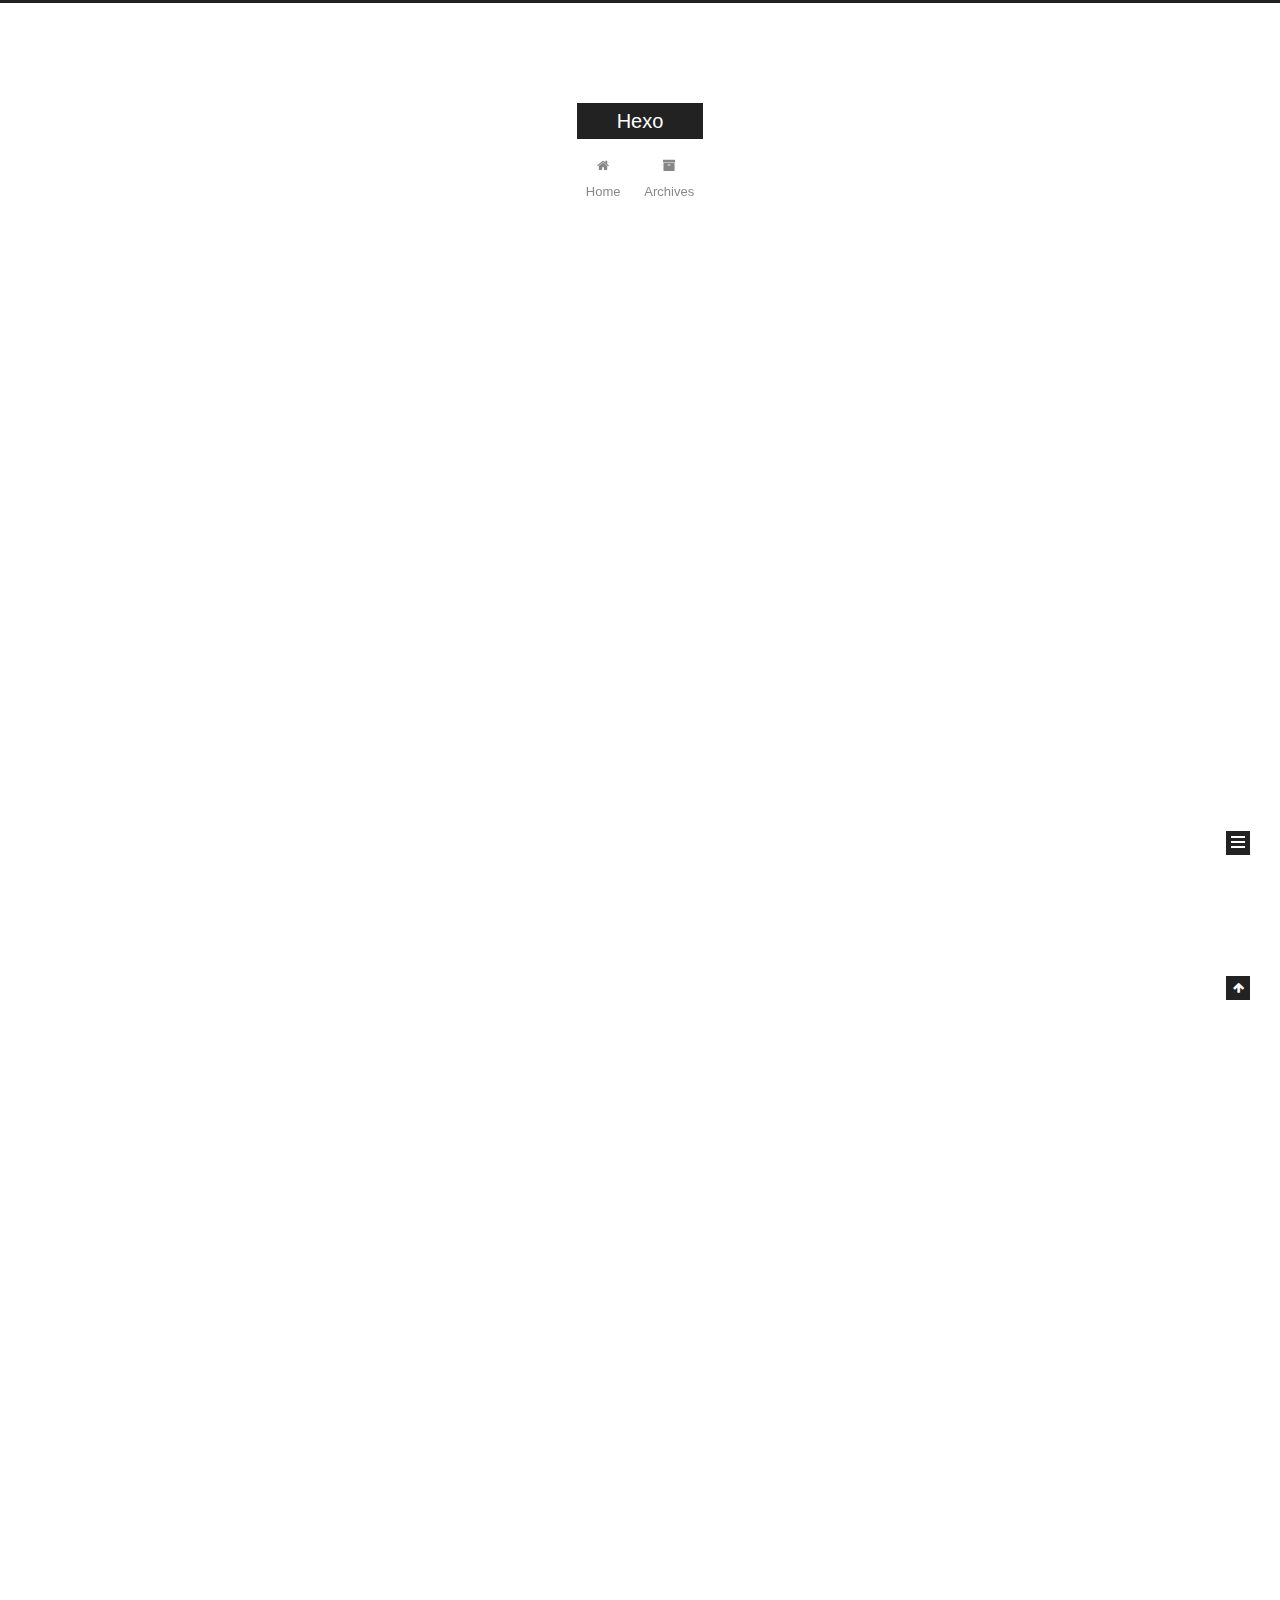
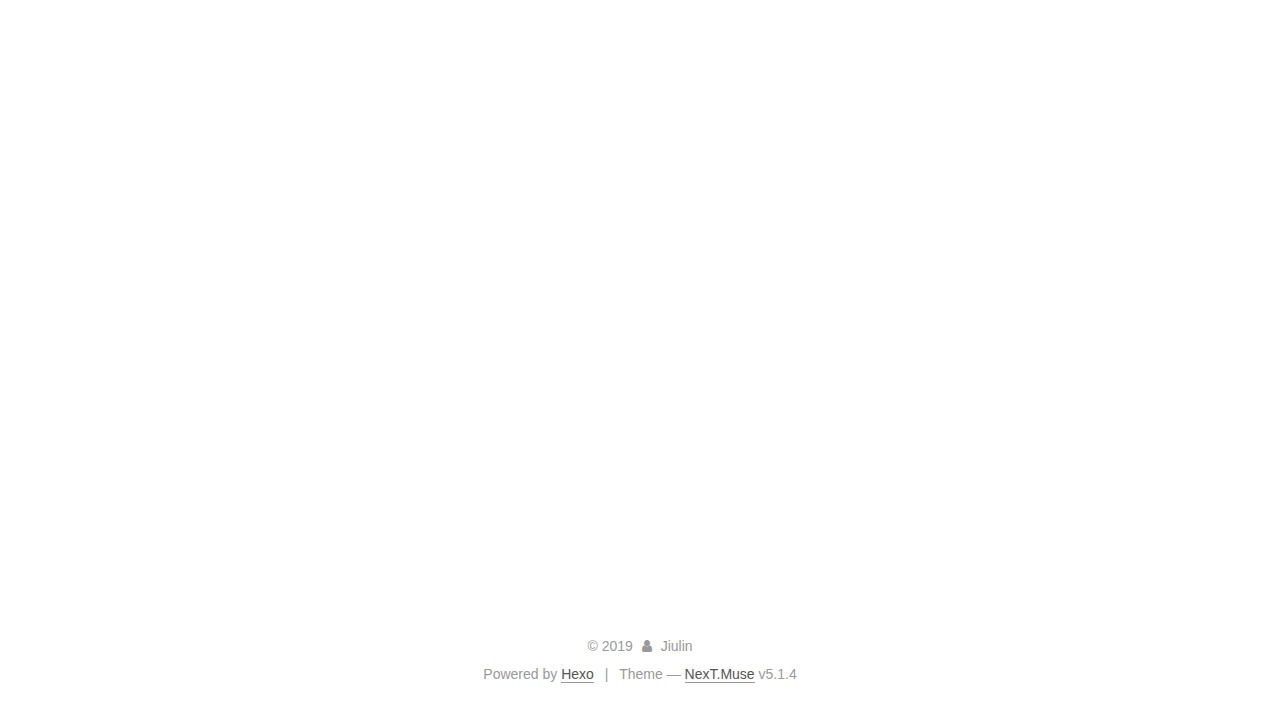
==== commit e9f1f10c: "Site updated: 2019-04-27 22:07:32" ====
--- a/index.html
+++ b/index.html
@@ -232,7 +232,7 @@
     <link itemprop="mainEntityOfPage" href="http://yoursite.com/2019/04/27/博客声明/">
 
     <span hidden itemprop="author" itemscope itemtype="http://schema.org/Person">
-      <meta itemprop="name" content="John Doe">
+      <meta itemprop="name" content="Jiulin">
       <meta itemprop="description" content>
       <meta itemprop="image" content="/images/avatar.gif">
     </span>
@@ -248,7 +248,7 @@
         
           <h1 class="post-title" itemprop="name headline">
                 
-                <a class="post-title-link" href="/2019/04/27/博客声明/" itemprop="url">Untitled</a></h1>
+                <a class="post-title-link" href="/2019/04/27/博客声明/" itemprop="url">博客声明1</a></h1>
         
 
         <div class="post-meta">
@@ -260,7 +260,7 @@
               
                 <span class="post-meta-item-text">Posted on</span>
               
-              <time title="Post created" itemprop="dateCreated datePublished" datetime="2019-04-27T21:40:02+08:00">
+              <time title="Post created" itemprop="dateCreated datePublished" datetime="2019-04-27T22:06:26+08:00">
                 2019-04-27
               </time>
             
@@ -364,7 +364,7 @@
     <link itemprop="mainEntityOfPage" href="http://yoursite.com/2019/04/27/hello-world/">
 
     <span hidden itemprop="author" itemscope itemtype="http://schema.org/Person">
-      <meta itemprop="name" content="John Doe">
+      <meta itemprop="name" content="Jiulin">
       <meta itemprop="description" content>
       <meta itemprop="image" content="/images/avatar.gif">
     </span>
@@ -511,7 +511,7 @@
         <div class="site-overview">
           <div class="site-author motion-element" itemprop="author" itemscope itemtype="http://schema.org/Person">
             
-              <p class="site-author-name" itemprop="name">John Doe</p>
+              <p class="site-author-name" itemprop="name">Jiulin</p>
               <p class="site-description motion-element" itemprop="description"></p>
           </div>
 
@@ -567,7 +567,7 @@
   <span class="with-love">
     <i class="fa fa-user"></i>
   </span>
-  <span class="author" itemprop="copyrightHolder">John Doe</span>
+  <span class="author" itemprop="copyrightHolder">Jiulin</span>
 
   
 </div>
--- a/css/main.css
+++ b/css/main.css
@@ -1822,7 +1822,7 @@
   width: 4px;
   height: 4px;
   border-radius: 50%;
-  background: #a1d1ff;
+  background: #ffd9bd;
 }
 .links-of-blogroll {
   font-size: 13px;
